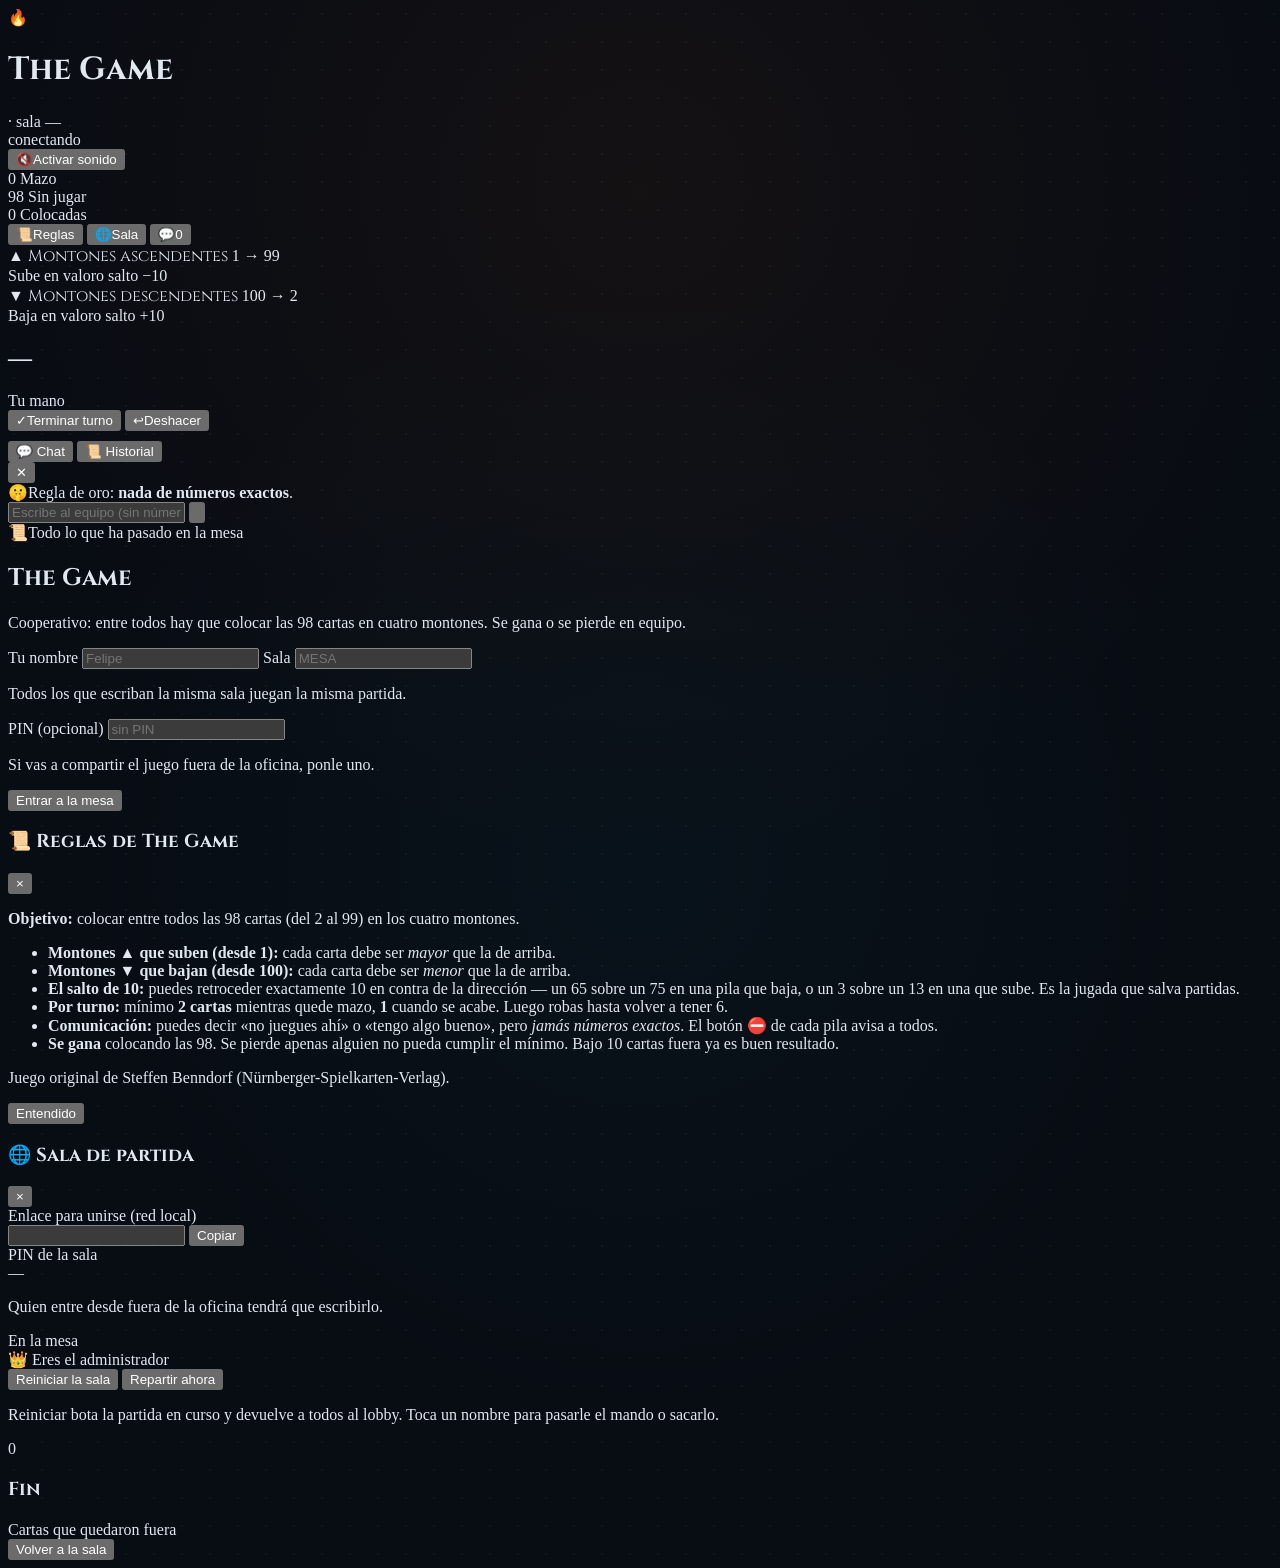
==== public/index.html @ af392861 "update - se agrega v2" ====
<!doctype html>
<html class="h-full" lang="es">
<head>
<meta charset="utf-8">
<meta name="viewport" content="width=device-width, initial-scale=1, viewport-fit=cover">
<meta name="color-scheme" content="dark">
<title>The Game</title>
<link rel="icon" href="data:image/svg+xml,<svg xmlns='http://www.w3.org/2000/svg' viewBox='0 0 100 100'><text y='.9em' font-size='90'>%F0%9F%94%A5</text></svg>">
<link rel="preconnect" href="https://fonts.gstatic.com" crossorigin>
<link rel="stylesheet" href="https://fonts.googleapis.com/css2?family=Cinzel:wght@700;900&family=Inter:wght@400;500;600;700;800;900&family=JetBrains+Mono:wght@500;700;800&display=swap">
<script src="/vendor/tailwind.js"></script>
<script>
  tailwind.config = {
    theme: {
      extend: {
        colors: {
          board: {
            DEFAULT: '#0a0d14', surface: '#121822', surface2: '#1a2332',
            card: '#16202c', pile: '#151d28', border: '#233247'
          },
          ascent: { DEFAULT: '#f97316', light: '#fdba74', dark: '#9a3412' },
          descent: { DEFAULT: '#06b6d4', light: '#67e8f9', dark: '#0e7490' }
        },
        fontFamily: {
          sans: ['Inter', 'system-ui', '-apple-system', 'Segoe UI', 'sans-serif'],
          mono: ['JetBrains Mono', 'ui-monospace', 'monospace'],
          cinzel: ['Cinzel', 'Georgia', 'serif']
        },
        boxShadow: {
          'card-mystic': '0 18px 30px -8px rgba(0,0,0,.75), inset 0 1px 1px 0 rgba(255,255,255,.12)',
          'pile-subtle': '0 20px 40px -15px rgba(0,0,0,.8), inset 0 1px 0 rgba(255,255,255,.08)'
        }
      }
    }
  }
</script>
<style>
  :root{ --safe-t: env(safe-area-inset-top, 0px); --safe-b: env(safe-area-inset-bottom, 0px); }

  /* Tailwind define .flex/.grid como display, y eso le gana al [hidden] del
     navegador: sin esto, ocultar con el.hidden=true no surte efecto. */
  [hidden]{display:none !important}

  body{
    background-color:#070a0f;
    color:#e2e8f0;
    user-select:none;
    padding-top:var(--safe-t);
    padding-bottom:var(--safe-b);
    -webkit-font-smoothing:antialiased;
  }
  /* el fieltro de la mesa */
  .board-grid-pattern{
    background-color:#080c13;
    background-image:
      radial-gradient(circle at 50% 12%, rgba(249,115,22,.05) 0%, transparent 45%),
      radial-gradient(circle at 50% 55%, rgba(6,182,212,.04) 0%, transparent 55%),
      radial-gradient(rgba(255,255,255,.035) 1px, transparent 1px);
    background-size:100% 100%, 100% 100%, 28px 28px;
  }
  .font-cinzel{font-family:'Cinzel',Georgia,serif}

  .custom-scrollbar::-webkit-scrollbar{width:6px;height:6px}
  .custom-scrollbar::-webkit-scrollbar-track{background:rgba(15,23,42,.6)}
  .custom-scrollbar::-webkit-scrollbar-thumb{background:#334155;border-radius:4px}
  .custom-scrollbar::-webkit-scrollbar-thumb:hover{background:#475569}
  .custom-scrollbar{scrollbar-width:thin;scrollbar-color:#334155 rgba(15,23,42,.6)}

  /* ---------------- cartas de la mano ---------------- */
  .card-hand{
    transition:transform .25s cubic-bezier(.34,1.56,.64,1), border-color .2s ease, box-shadow .2s ease, opacity .2s ease;
    position:relative;
    transform-origin:50% 100%;
  }
  .card-hand:hover{transform:translateY(-10px) scale(1.03);z-index:20}
  .card-hand.sel{
    transform:translateY(-16px) scale(1.05);
    z-index:25;
    box-shadow:0 0 28px 4px rgba(56,189,248,.6), 0 20px 30px -8px rgba(0,0,0,.9);
    border-color:#38bdf8;
  }
  .card-hand.dead{opacity:.32;filter:saturate(.35)}
  .card-hand.dead:hover{transform:none}
  .card-hand[disabled]{cursor:not-allowed}
  .card-rune-bg{background:radial-gradient(circle at 50% 45%, rgba(255,255,255,.04) 0%, transparent 70%)}
  /* brillo diagonal que sigue al puntero */
  .card-hand .brillo{
    position:absolute;inset:0;border-radius:inherit;pointer-events:none;
    background:linear-gradient(105deg, transparent 35%, rgba(255,255,255,.10) 48%, transparent 62%);
    background-size:220% 100%;
    background-position:calc(var(--mx,50%) * -1 + 130%) 0;
    opacity:0;transition:opacity .2s ease;
  }
  .card-hand:hover .brillo{opacity:1}

  @keyframes fx-deal{
    from{opacity:0;transform:translateY(38px) rotate(var(--giro,-6deg)) scale(.86)}
    to{opacity:1;transform:none}
  }
  .card-hand.entrando{animation:fx-deal .42s cubic-bezier(.22,1,.36,1) backwards;animation-delay:var(--retardo,0ms)}

  /* ---------------- pilas ---------------- */
  .pile-target{transition:transform .2s cubic-bezier(.4,0,.2,1), border-color .2s ease, box-shadow .2s ease}
  .pile-target.jugable{cursor:pointer}
  .pile-target.jugable:hover{transform:translateY(-4px)}
  .pile-target.up.jugable{border-color:#fb923c;box-shadow:0 0 30px -4px rgba(249,115,22,.5), 0 20px 40px -15px rgba(0,0,0,.8)}
  .pile-target.down.jugable{border-color:#22d3ee;box-shadow:0 0 30px -4px rgba(6,182,212,.5), 0 20px 40px -15px rgba(0,0,0,.8)}
  .pile-target.bloqueada{opacity:.4}
  .pile-target.salto-listo{border-color:#fbbf24 !important;box-shadow:0 0 34px -2px rgba(245,158,11,.55), 0 20px 40px -15px rgba(0,0,0,.8) !important}

  @keyframes fx-respira{0%,100%{box-shadow:0 0 22px -6px rgba(245,158,11,.5)}50%{box-shadow:0 0 40px 2px rgba(245,158,11,.75)}}
  .pile-target.salto-listo{animation:fx-respira 1.5s ease-in-out infinite}

  @keyframes fx-recibe{0%{transform:translateY(0) scale(1)}35%{transform:translateY(5px) scale(.975)}100%{transform:translateY(0) scale(1)}}
  .pile-target.recibe{animation:fx-recibe .34s cubic-bezier(.3,1.4,.5,1)}

  @keyframes fx-aviso-pila{0%,100%{box-shadow:0 20px 40px -15px rgba(0,0,0,.8)}50%{box-shadow:0 0 34px 4px rgba(239,68,68,.65)}}
  .pile-target.avisada{animation:fx-aviso-pila .7s ease-in-out 3;border-color:#ef4444}

  /* el número grande, con rodillo al cambiar */
  .pile-num{position:relative;display:block;overflow:hidden;line-height:1}
  .pile-num > span{display:block}
  @keyframes fx-rueda-up{from{transform:translateY(-105%);opacity:0}to{transform:translateY(0);opacity:1}}
  @keyframes fx-rueda-down{from{transform:translateY(105%);opacity:0}to{transform:translateY(0);opacity:1}}
  @keyframes fx-sale-up{from{transform:translateY(0);opacity:1}to{transform:translateY(105%);opacity:0}}
  @keyframes fx-sale-down{from{transform:translateY(0);opacity:1}to{transform:translateY(-105%);opacity:0}}
  .pile-num .entra-up{animation:fx-rueda-up .34s cubic-bezier(.2,.9,.3,1) both}
  .pile-num .entra-down{animation:fx-rueda-down .34s cubic-bezier(.2,.9,.3,1) both}
  .pile-num .sale-up{position:absolute;inset:0;animation:fx-sale-up .34s ease-in both}
  .pile-num .sale-down{position:absolute;inset:0;animation:fx-sale-down .34s ease-in both}

  @keyframes fx-veto{0%{transform:scale(1)}50%{transform:scale(1.18)}100%{transform:scale(1)}}
  .veto-btn.pulsa{animation:fx-veto .45s ease-out}

  /* ---------------- fichas de jugador ---------------- */
  .who{transition:all .25s ease}
  .who.turno{box-shadow:0 0 18px rgba(245,158,11,.35)}
  .who.offline{opacity:.4}

  /* ---------------- capa de efectos ---------------- */
  #fx-canvas{position:fixed;inset:0;width:100%;height:100%;pointer-events:none;z-index:60}
  #fx{position:fixed;inset:0;pointer-events:none;z-index:61;overflow:hidden}
  #fx > *{position:absolute;will-change:transform,opacity}

  .fx-carta{
    border-radius:14px;
    border:2px solid #38bdf8;
    background:linear-gradient(to bottom,#1e2a3a,#15202d 55%,#0f1722);
    box-shadow:0 18px 34px -8px rgba(0,0,0,.85), 0 0 24px rgba(56,189,248,.35);
    font-family:'JetBrains Mono',monospace;font-weight:800;color:#fff;
    overflow:hidden;
  }
  .fx-carta .centro,
  .fx-arrastre .centro{
    position:absolute;inset:0;
    display:grid;place-items:center;
    font-size:1em;
    text-shadow:0 4px 8px rgba(0,0,0,.8);
  }
  .fx-carta .esq,
  .fx-arrastre .esq{position:absolute;font-size:.3em;color:#94a3b8;font-weight:700}
  .fx-carta .alto-der,
  .fx-arrastre .alto-der{top:6px;right:8px}
  .fx-carta .bajo-izq,
  .fx-arrastre .bajo-izq{bottom:6px;left:8px}
  .fx-carta.salto .esq{color:#fcd34d}
  .fx-arrastre.sobre-salto .esq{color:#fcd34d}
  .fx-arrastre.sobre-valida .esq{color:#86efac}

  /* la carta que se arrastra con el dedo o el mouse */
  .fx-arrastre{
    border-radius:16px;
    border:2px solid #38bdf8;
    background:linear-gradient(to bottom,#1e2a3a,#15202d 55%,#0f1722);
    box-shadow:0 26px 46px -10px rgba(0,0,0,.9), 0 0 30px rgba(56,189,248,.45);
    font-family:'JetBrains Mono',monospace;font-weight:800;color:#fff;
    overflow:hidden;
    transition:box-shadow .15s ease;
  }
  .fx-arrastre.sobre-valida{border-color:#4ade80;box-shadow:0 26px 46px -10px rgba(0,0,0,.9), 0 0 36px rgba(74,222,128,.55)}
  .fx-arrastre.sobre-salto{border-color:#fbbf24;box-shadow:0 26px 46px -10px rgba(0,0,0,.9), 0 0 40px rgba(245,158,11,.6)}
  .fx-arrastre.sobre-invalida{border-color:#f87171;box-shadow:0 26px 46px -10px rgba(0,0,0,.9), 0 0 30px rgba(248,113,113,.4)}
  .card-hand.arrastrando{opacity:.22;transform:none !important}
  .pile-target.encima{transform:translateY(-6px) scale(1.03)}
  body.arrastrando{cursor:grabbing}
  body.arrastrando *{cursor:grabbing !important}
  .fx-carta.salto{border-color:#fbbf24;box-shadow:0 18px 30px -8px rgba(0,0,0,.8), 0 0 34px rgba(245,158,11,.6)}

  @keyframes fx-anillo{from{transform:translate(-50%,-50%) scale(.25);opacity:.9}to{transform:translate(-50%,-50%) scale(2.6);opacity:0}}
  .fx-anillo{
    width:180px;height:180px;border-radius:50%;
    border:3px solid #fbbf24;
    animation:fx-anillo .75s cubic-bezier(.2,.7,.3,1) forwards;
  }

  @keyframes fx-sube-y-va{from{transform:translate(-50%,0) scale(.85);opacity:0}25%{opacity:1}to{transform:translate(-50%,-52px) scale(1);opacity:0}}
  .fx-marca{
    transform:translate(-50%,0);
    font-family:'JetBrains Mono',monospace;font-weight:800;font-size:26px;
    color:#fbbf24;text-shadow:0 2px 12px rgba(0,0,0,.9);
    animation:fx-sube-y-va 1.1s ease-out forwards;
    white-space:nowrap;
  }

  @keyframes fx-banner{0%{opacity:0;transform:translate(-50%,14px) scale(.96)}14%{opacity:1;transform:translate(-50%,0) scale(1)}78%{opacity:1}100%{opacity:0;transform:translate(-50%,-10px) scale(.98)}}
  .fx-banner{
    left:50%;top:22%;
    transform:translate(-50%,0);
    padding:14px 30px;border-radius:16px;
    font-family:'Cinzel',serif;font-weight:900;font-size:clamp(20px,5vw,32px);
    letter-spacing:.04em;
    background:linear-gradient(135deg, rgba(245,158,11,.22), rgba(249,115,22,.18));
    border:2px solid rgba(251,191,36,.7);
    color:#fde68a;
    box-shadow:0 20px 60px -20px rgba(0,0,0,.95), 0 0 40px rgba(245,158,11,.25);
    backdrop-filter:blur(10px);
    animation:fx-banner 1.9s ease-out forwards;
    text-align:center;
  }

  @keyframes fx-toast{0%{opacity:0;transform:translateY(-12px)}12%{opacity:1;transform:none}82%{opacity:1}100%{opacity:0;transform:translateY(-8px)}}
  #fx-toasts{
    left:50%;transform:translateX(-50%);
    top:calc(76px + var(--safe-t));
    display:flex;flex-direction:column;align-items:center;gap:8px;
    max-width:min(92vw,430px);
  }
  .fx-toast{
    position:relative;
    padding:10px 16px;border-radius:12px;
    background:rgba(15,23,42,.97);
    border:1px solid #334155;
    color:#e2e8f0;font-size:13px;font-weight:600;
    box-shadow:0 18px 40px -12px rgba(0,0,0,.9);
    animation:fx-toast 3s ease-out forwards;
    max-width:100%;text-align:center;
  }
  .fx-toast.jump{border-color:rgba(251,191,36,.6);color:#fde68a}
  .fx-toast.aviso{border-color:rgba(239,68,68,.6);color:#fecaca}

  /* popup de aviso (no bloquea la pila, solo avisa) */
  @keyframes fx-popin{0%{opacity:0;transform:translate(-50%,-50%) scale(.82)}60%{transform:translate(-50%,-50%) scale(1.02)}100%{opacity:1;transform:translate(-50%,-50%) scale(1)}}
  @keyframes fx-popout{to{opacity:0;transform:translate(-50%,-50%) scale(.96)}}
  .fx-aviso{
    left:50%;top:44%;
    padding:22px 26px;border-radius:20px;
    background:linear-gradient(140deg, rgba(69,10,10,.97), rgba(23,10,14,.97));
    border:2px solid rgba(239,68,68,.65);
    box-shadow:0 30px 80px -20px rgba(0,0,0,.95), 0 0 50px rgba(239,68,68,.22);
    text-align:center;max-width:min(90vw,420px);
    animation:fx-popin .3s cubic-bezier(.2,1.3,.4,1) forwards;
  }
  .fx-aviso.saliendo{animation:fx-popout .25s ease-in forwards}

  /* el botón de sonido late al sonar */
  @keyframes fx-snd-beat{0%{transform:scale(1)}40%{transform:scale(1.16)}100%{transform:scale(1)}}
  .fx-snd-beat{animation:fx-snd-beat .28s ease-out}
  #btn-sound.fx-snd-on{color:#fcd34d;border-color:rgba(251,191,36,.6);background:rgba(120,53,15,.45)}
  /* mientras esta apagado llama la atencion: es lo que hay que apretar */
  @keyframes fx-snd-latir{0%,100%{box-shadow:0 0 0 0 rgba(251,191,36,.45)}50%{box-shadow:0 0 0 5px rgba(251,191,36,0)}}
  #btn-sound.fx-snd-off{
    color:#fde68a;border-color:rgba(251,191,36,.55);background:rgba(120,53,15,.28);
    animation:fx-snd-latir 2.4s ease-out infinite;
  }
  #btn-sound.fx-snd-off:hover{background:rgba(146,64,14,.5)}

  /* overlays */
  @keyframes fx-panel{from{opacity:0;transform:translateY(12px) scale(.97)}to{opacity:1;transform:none}}
  .modal-panel{animation:fx-panel .28s cubic-bezier(.2,.9,.3,1)}
  @keyframes fx-fondo{from{opacity:0}to{opacity:1}}
  .modal-fondo{animation:fx-fondo .22s ease-out}

  @media (prefers-reduced-motion: reduce){
    *,*::before,*::after{animation-duration:.01ms !important;animation-iteration-count:1 !important;transition-duration:.01ms !important}
    .card-hand:hover,.pile-target.jugable:hover{transform:none}
  }
</style>
</head>
<body class="h-full board-grid-pattern flex flex-col font-sans overflow-x-hidden antialiased">

<canvas id="fx-canvas" aria-hidden="true"></canvas>
<div id="fx" aria-hidden="true"></div>

<!-- ======================= barra superior ======================= -->
<header class="w-full border-b border-slate-800/80 bg-[#0b1019]/90 backdrop-blur-md px-3 sm:px-6 py-3 flex flex-wrap items-center justify-between gap-3 sticky top-0 z-40" style="top:var(--safe-t)">
  <div class="flex items-center gap-3 flex-wrap">
    <div class="flex items-center gap-2">
      <span class="text-xl leading-none">🔥</span>
      <h1 class="text-xl sm:text-2xl font-black tracking-tight flex items-center">
        <span class="tracking-wider bg-gradient-to-r from-amber-400 via-orange-300 to-rose-400 bg-clip-text text-transparent font-cinzel">The Game</span>
      </h1>
    </div>
    <span class="text-slate-600 text-lg font-light hidden sm:inline">·</span>
    <span class="text-slate-300 font-medium text-xs sm:text-sm flex items-center gap-1.5">
      sala <span id="room-tag" class="text-amber-300 font-bold tracking-widest uppercase px-2 py-0.5 rounded bg-slate-900/90 border border-amber-500/30 text-xs font-mono shadow-inner">—</span>
    </span>
    <div id="conn" class="flex items-center gap-1.5 bg-slate-900/60 border border-slate-700 px-2.5 py-0.5 rounded-full text-[11px] font-semibold text-slate-400">
      <span id="conn-dot" class="w-2 h-2 rounded-full bg-slate-500"></span>
      <span id="conn-txt">conectando</span>
    </div>
  </div>

  <div class="flex items-center gap-2 flex-wrap">
    <button id="btn-sound" type="button" aria-pressed="false"
      class="px-3 py-1.5 rounded-lg border text-xs sm:text-sm font-bold transition active:scale-95 flex items-center gap-1.5 whitespace-nowrap">
      <span class="ico text-base leading-none">🔇</span><span class="txt">Activar sonido</span>
    </button>

    <div class="flex items-center bg-slate-900/90 border border-slate-700/80 px-3 py-1 rounded-lg shadow-inner" title="Cartas que quedan en el mazo">
      <span id="c-deck" class="text-lg font-black text-amber-300 mr-1.5 tabular-nums font-mono">0</span>
      <span class="text-[9px] font-extrabold tracking-widest text-slate-400 uppercase">Mazo</span>
    </div>
    <div class="flex items-center bg-slate-900/90 border border-slate-700/80 px-3 py-1 rounded-lg shadow-inner" title="Cartas sin colocar, contando las manos">
      <span id="c-left" class="text-lg font-black text-white mr-1.5 tabular-nums font-mono">98</span>
      <span class="text-[9px] font-extrabold tracking-widest text-slate-400 uppercase">Sin jugar</span>
    </div>
    <div class="flex items-center bg-slate-900/90 border border-slate-700/80 px-3 py-1 rounded-lg shadow-inner" title="Cartas ya colocadas en las pilas">
      <span id="c-done" class="text-lg font-black text-cyan-300 mr-1.5 tabular-nums font-mono">0</span>
      <span class="text-[9px] font-extrabold tracking-widest text-slate-400 uppercase">Colocadas</span>
    </div>

    <button onclick="abrirModal('modal-rules')" type="button"
      class="px-3.5 py-1.5 rounded-lg bg-board-surface hover:bg-slate-800 border border-slate-700 text-xs sm:text-sm font-semibold text-slate-200 transition active:scale-95 flex items-center gap-1.5">
      <span>📜</span><span class="hidden sm:inline">Reglas</span>
    </button>
    <button onclick="abrirModal('modal-room')" type="button"
      class="px-3.5 py-1.5 rounded-lg bg-board-surface hover:bg-slate-800 border border-slate-700 text-xs sm:text-sm font-semibold text-slate-200 transition active:scale-95 flex items-center gap-1.5">
      <span>🌐</span><span class="hidden sm:inline">Sala</span>
    </button>
    <button onclick="togglePanel()" type="button"
      class="lg:hidden relative px-3 py-1.5 rounded-lg bg-board-surface hover:bg-slate-800 border border-cyan-500/40 text-cyan-400 text-xs font-semibold active:scale-95">
      💬<span id="chat-badge" class="hidden absolute -top-1.5 -right-1.5 min-w-[18px] h-[18px] px-1 rounded-full bg-rose-500 text-white text-[10px] font-bold grid place-items-center">0</span>
    </button>
  </div>
</header>

<!-- ======================= arena ======================= -->
<main class="flex-1 w-full max-w-[1550px] mx-auto px-3 sm:px-5 py-4 flex flex-col lg:flex-row gap-5 items-start">

  <div class="flex-1 w-full flex flex-col gap-4 min-w-0">

    <!-- pilas -->
    <section aria-label="Montones centrales" class="w-full max-w-4xl mx-auto space-y-4">
      <div class="space-y-2 bg-[#0e141f]/70 p-3 sm:p-4 rounded-2xl border border-orange-500/20 shadow-lg relative overflow-hidden">
        <div class="absolute -top-10 left-1/4 w-72 h-24 bg-orange-600/10 blur-3xl pointer-events-none rounded-full"></div>
        <div class="flex items-center justify-between px-1 relative z-10 gap-2 flex-wrap">
          <div class="flex items-center gap-2">
            <span class="grid place-items-center w-6 h-6 rounded-full bg-gradient-to-tr from-amber-600 to-orange-500 text-slate-950 font-black text-xs shadow-md">▲</span>
            <span class="text-xs font-black uppercase tracking-wider bg-gradient-to-r from-orange-400 to-amber-300 bg-clip-text text-transparent font-cinzel">Montones ascendentes</span>
            <span class="text-[11px] font-mono font-bold text-orange-300 bg-orange-950/60 px-2 py-0.5 rounded border border-orange-500/30">1 → 99</span>
          </div>
          <span class="text-xs text-orange-200/70 hidden sm:flex items-center gap-1">
            <span>Sube en valor</span><span class="text-orange-400 font-mono font-bold">o salto −10</span>
          </span>
        </div>
        <div class="grid grid-cols-2 gap-3 sm:gap-5 relative z-10" id="piles-up"></div>
      </div>

      <div class="space-y-2 bg-[#0d1622]/70 p-3 sm:p-4 rounded-2xl border border-cyan-500/20 shadow-lg relative overflow-hidden">
        <div class="absolute -top-10 right-1/4 w-72 h-24 bg-cyan-600/10 blur-3xl pointer-events-none rounded-full"></div>
        <div class="flex items-center justify-between px-1 relative z-10 gap-2 flex-wrap">
          <div class="flex items-center gap-2">
            <span class="grid place-items-center w-6 h-6 rounded-full bg-gradient-to-tr from-cyan-600 to-teal-400 text-slate-950 font-black text-xs shadow-md">▼</span>
            <span class="text-xs font-black uppercase tracking-wider bg-gradient-to-r from-cyan-300 to-sky-400 bg-clip-text text-transparent font-cinzel">Montones descendentes</span>
            <span class="text-[11px] font-mono font-bold text-cyan-300 bg-cyan-950/60 px-2 py-0.5 rounded border border-cyan-500/30">100 → 2</span>
          </div>
          <span class="text-xs text-cyan-200/70 hidden sm:flex items-center gap-1">
            <span>Baja en valor</span><span class="text-cyan-400 font-mono font-bold">o salto +10</span>
          </span>
        </div>
        <div class="grid grid-cols-2 gap-3 sm:gap-5 relative z-10" id="piles-down"></div>
      </div>
    </section>

    <!-- jugadores -->
    <section aria-label="Jugadores" class="w-full max-w-4xl mx-auto">
      <div id="roster" class="flex items-center gap-2 overflow-x-auto pb-1 custom-scrollbar"></div>
    </section>

    <!-- mano y controles -->
    <section aria-label="Tu mano" class="w-full max-w-4xl mx-auto space-y-3">
      <div class="flex flex-wrap items-baseline justify-between gap-2 border-b border-slate-800 pb-2">
        <div class="flex items-baseline gap-2.5 flex-wrap">
          <h2 id="turn-name" class="text-lg sm:text-2xl font-black text-white tracking-tight">—</h2>
          <span id="turn-req" class="text-slate-400 font-medium text-xs sm:text-sm bg-slate-900/80 px-2.5 py-1 rounded-md border border-slate-800"></span>
        </div>
        <span id="hand-label" class="text-xs font-semibold text-slate-400 uppercase tracking-widest flex items-center gap-1.5">
          <span class="w-2 h-2 rounded-full bg-amber-400"></span> Tu mano
        </span>
      </div>

      <div id="hand" class="grid grid-cols-3 sm:grid-cols-6 gap-2.5 sm:gap-3.5 min-h-[10rem]"></div>

      <div class="sticky bottom-0 z-30 -mx-3 sm:-mx-5 px-3 sm:px-5 pt-2 border-t border-slate-800/80
                  bg-[#080c13]/92 backdrop-blur-md flex flex-wrap items-center justify-between gap-3"
           style="padding-bottom:calc(10px + var(--safe-b))">
        <div class="flex items-center gap-2.5 flex-wrap">
          <button id="btn-end" type="button"
            class="px-5 sm:px-6 py-2.5 rounded-xl bg-gradient-to-r from-emerald-600 to-teal-600 hover:from-emerald-500 hover:to-teal-500 disabled:opacity-30 disabled:cursor-not-allowed text-white font-black text-sm tracking-wide transition shadow-lg shadow-emerald-950/40 active:scale-95 flex items-center gap-2">
            <span>✓</span><span>Terminar turno</span>
          </button>
          <button id="btn-undo" type="button"
            class="px-4 py-2.5 rounded-xl bg-board-surface hover:bg-slate-800 border border-slate-700 disabled:opacity-30 disabled:cursor-not-allowed text-slate-300 font-semibold text-sm transition active:scale-95 flex items-center gap-1.5">
            <span>↩</span><span>Deshacer</span>
          </button>
          <button id="btn-deal" type="button" hidden
            class="px-5 py-2.5 rounded-xl bg-gradient-to-r from-amber-500 to-orange-600 hover:from-amber-400 hover:to-orange-500 text-slate-950 font-black text-sm transition shadow-lg active:scale-95 flex items-center gap-2">
            <span>🎴</span><span id="btn-deal-txt">Repartir</span>
          </button>
        </div>
        <span id="note" class="text-slate-400 text-xs sm:text-sm font-medium bg-slate-900/60 px-3 py-1.5 rounded-lg border border-slate-800 flex items-center gap-2"></span>
      </div>
    </section>
  </div>

  <!-- ======================= panel lateral: chat e historial ======================= -->
  <aside id="side-panel"
    class="hidden lg:flex w-full lg:w-80 xl:w-96 flex-col bg-[#0f1522]/95 border border-slate-800/90 rounded-2xl shadow-2xl h-[540px] lg:h-[calc(100vh-130px)] lg:sticky lg:top-24 overflow-hidden shrink-0">
    <div class="p-3 border-b border-slate-800/90 bg-[#141d2d] flex items-center justify-between gap-2">
      <div class="flex gap-1 bg-slate-900/80 p-1 rounded-xl border border-slate-800">
        <button type="button" data-tab="chat" class="tab-btn px-3 py-1.5 rounded-lg text-xs font-bold transition">💬 Chat</button>
        <button type="button" data-tab="log" class="tab-btn px-3 py-1.5 rounded-lg text-xs font-bold transition">📜 Historial</button>
      </div>
      <button onclick="togglePanel()" type="button" class="lg:hidden text-slate-400 hover:text-white text-base leading-none p-1">✕</button>
    </div>

    <!-- chat -->
    <div id="tab-chat" class="flex-1 flex flex-col min-h-0">
      <div class="bg-amber-950/40 border-b border-amber-500/20 px-3 py-1.5 flex items-center gap-2 text-[11px] text-amber-300/90">
        <span>🤫</span><span class="font-medium leading-tight">Regla de oro: <strong>nada de números exactos</strong>.</span>
      </div>
      <div class="px-3 py-2 border-b border-slate-800/60 bg-slate-900/40 flex flex-wrap items-center gap-1.5" id="frases"></div>
      <div id="chat-messages" class="flex-1 p-3 space-y-3 overflow-y-auto custom-scrollbar text-xs"></div>
      <form id="chat-form" class="p-2.5 bg-[#141d2d] border-t border-slate-800 flex items-center gap-2">
        <input id="chat-input" type="text" maxlength="240" autocomplete="off"
          placeholder="Escribe al equipo (sin números)…"
          class="flex-1 min-w-0 bg-slate-900 border border-slate-700 rounded-xl px-3 py-2 text-xs text-white placeholder-slate-500 focus:outline-none focus:border-amber-400">
        <button type="submit" title="Enviar"
          class="p-2 rounded-xl bg-amber-500 hover:bg-amber-400 text-slate-950 font-bold transition active:scale-95 shrink-0">
          <svg class="w-4 h-4" fill="none" stroke="currentColor" viewBox="0 0 24 24"><path d="M14 5l7 7m0 0l-7 7m7-7H3" stroke-linecap="round" stroke-linejoin="round" stroke-width="2.5"/></svg>
        </button>
      </form>
      <div id="chat-warn" class="hidden px-3 pb-2 text-[11px] text-amber-400/90"></div>
    </div>

    <!-- historial -->
    <div id="tab-log" class="flex-1 flex-col min-h-0 hidden">
      <div class="px-3 py-1.5 border-b border-slate-800/60 bg-slate-900/40 text-[11px] text-slate-400 flex items-center gap-2">
        <span>📜</span><span>Todo lo que ha pasado en la mesa</span>
      </div>
      <div id="log-list" class="flex-1 p-3 space-y-1.5 overflow-y-auto custom-scrollbar text-xs"></div>
    </div>
  </aside>
</main>

<!-- ======================= modales ======================= -->
<div id="modal-join" class="hidden fixed inset-0 z-50 bg-black/85 backdrop-blur-sm flex items-center justify-center p-4 modal-fondo">
  <div class="bg-board-surface border border-slate-700 max-w-md w-full rounded-2xl shadow-2xl p-6 modal-panel">
    <h2 class="text-2xl font-black text-white font-cinzel mb-1">The Game</h2>
    <p class="text-slate-400 text-sm mb-5">Cooperativo: entre todos hay que colocar las 98 cartas en cuatro montones. Se gana o se pierde en equipo.</p>
    <label class="block text-[11px] uppercase font-bold text-slate-400 mb-1.5" for="in-name">Tu nombre</label>
    <input id="in-name" type="text" maxlength="18" autocomplete="nickname" placeholder="Felipe"
      class="w-full bg-slate-900 border border-slate-700 rounded-xl px-3.5 py-2.5 text-sm text-white placeholder-slate-600 focus:outline-none focus:border-amber-400 mb-4">
    <label class="block text-[11px] uppercase font-bold text-slate-400 mb-1.5" for="in-room">Sala</label>
    <input id="in-room" type="text" maxlength="12" placeholder="MESA"
      class="w-full bg-slate-900 border border-slate-700 rounded-xl px-3.5 py-2.5 text-sm text-amber-300 font-mono uppercase tracking-widest focus:outline-none focus:border-amber-400 mb-1">
    <p id="room-hint" class="text-[11px] text-slate-500 mb-3">Todos los que escriban la misma sala juegan la misma partida.</p>

    <label class="block text-[11px] uppercase font-bold text-slate-400 mb-1.5" for="in-pin">
      PIN <span id="pin-hint" class="normal-case font-medium text-slate-500 tracking-normal">(opcional)</span>
    </label>
    <input id="in-pin" type="text" maxlength="8" autocomplete="off" placeholder="sin PIN"
      class="w-full bg-slate-900 border border-slate-700 rounded-xl px-3.5 py-2.5 text-sm text-cyan-300 font-mono uppercase tracking-[.3em] focus:outline-none focus:border-amber-400 mb-1">
    <p id="pin-nota" class="text-[11px] text-slate-500 mb-4">Si vas a compartir el juego fuera de la oficina, ponle uno.</p>

    <p id="join-err" class="text-rose-400 text-xs font-semibold mb-3 min-h-[16px]"></p>
    <button id="btn-join" type="button"
      class="w-full px-5 py-3 rounded-xl bg-gradient-to-r from-amber-500 to-orange-600 hover:from-amber-400 hover:to-orange-500 text-slate-950 font-black text-sm transition active:scale-95">Entrar a la mesa</button>
  </div>
</div>

<div id="modal-rules" class="hidden fixed inset-0 z-50 bg-black/80 backdrop-blur-sm flex items-center justify-center p-4 modal-fondo">
  <div class="bg-board-surface border border-slate-700 max-w-lg w-full rounded-2xl shadow-2xl p-6 modal-panel">
    <div class="flex items-center justify-between border-b border-slate-700/60 pb-3 mb-4">
      <h3 class="text-lg font-bold text-white flex items-center gap-2 font-cinzel"><span>📜</span> Reglas de The Game</h3>
      <button onclick="cerrarModal('modal-rules')" type="button" class="text-slate-400 hover:text-white text-xl leading-none p-1">×</button>
    </div>
    <div class="space-y-3 text-slate-300 text-sm leading-relaxed max-h-[65vh] overflow-y-auto custom-scrollbar pr-1">
      <p><strong>Objetivo:</strong> colocar entre todos las 98 cartas (del 2 al 99) en los cuatro montones.</p>
      <ul class="list-disc pl-5 space-y-2">
        <li><strong>Montones ▲ que suben (desde 1):</strong> cada carta debe ser <em>mayor</em> que la de arriba.</li>
        <li><strong>Montones ▼ que bajan (desde 100):</strong> cada carta debe ser <em>menor</em> que la de arriba.</li>
        <li><strong class="text-amber-300">El salto de 10:</strong> puedes retroceder exactamente 10 en contra de la dirección — un 65 sobre un 75 en una pila que baja, o un 3 sobre un 13 en una que sube. Es la jugada que salva partidas.</li>
        <li><strong>Por turno:</strong> mínimo <strong>2 cartas</strong> mientras quede mazo, <strong>1</strong> cuando se acabe. Luego robas hasta volver a tener 6.</li>
        <li><strong class="text-rose-300">Comunicación:</strong> puedes decir «no juegues ahí» o «tengo algo bueno», pero <em>jamás números exactos</em>. El botón ⛔ de cada pila avisa a todos.</li>
        <li><strong>Se gana</strong> colocando las 98. Se pierde apenas alguien no pueda cumplir el mínimo. Bajo 10 cartas fuera ya es buen resultado.</li>
      </ul>
      <p class="text-xs text-slate-500 pt-2">Juego original de Steffen Benndorf (Nürnberger-Spielkarten-Verlag).</p>
    </div>
    <div class="mt-5 pt-3 border-t border-slate-700/60 flex justify-end">
      <button onclick="cerrarModal('modal-rules')" type="button" class="px-5 py-2 bg-slate-800 hover:bg-slate-700 text-white rounded-xl text-sm font-semibold transition active:scale-95">Entendido</button>
    </div>
  </div>
</div>

<div id="modal-room" class="hidden fixed inset-0 z-50 bg-black/80 backdrop-blur-sm flex items-center justify-center p-4 modal-fondo">
  <div class="bg-board-surface border border-slate-700 max-w-md w-full rounded-2xl shadow-2xl p-6 modal-panel">
    <div class="flex items-center justify-between border-b border-slate-700/60 pb-3 mb-4">
      <h3 class="text-lg font-bold text-white flex items-center gap-2 font-cinzel"><span>🌐</span> Sala de partida</h3>
      <button onclick="cerrarModal('modal-room')" type="button" class="text-slate-400 hover:text-white text-xl leading-none p-1">×</button>
    </div>
    <label class="block text-[11px] uppercase font-bold text-slate-400 mb-1">Enlace para unirse (red local)</label>
    <div class="flex gap-2 mb-4">
      <input id="room-url" type="text" readonly
        class="w-full min-w-0 bg-slate-900 border border-slate-700 rounded-xl px-3 py-2 text-xs font-mono text-cyan-300 select-all focus:outline-none">
      <button id="btn-copy" type="button" class="px-3.5 py-2 bg-cyan-600 hover:bg-cyan-500 text-white font-semibold text-xs rounded-xl whitespace-nowrap transition active:scale-95">Copiar</button>
    </div>
    <div id="pin-box" class="mb-4">
      <span class="block text-[11px] uppercase font-bold text-slate-400 mb-1">PIN de la sala</span>
      <div class="flex gap-2 items-center">
        <span id="pin-actual" class="flex-1 min-w-0 bg-slate-900 border border-slate-700 rounded-xl px-3 py-2 text-sm font-mono tracking-[.3em] text-cyan-300">—</span>
        <button id="btn-pin" type="button" hidden
          class="px-3.5 py-2 bg-slate-800 hover:bg-slate-700 border border-slate-700 text-slate-200 font-semibold text-xs rounded-xl whitespace-nowrap transition active:scale-95">Cambiar</button>
      </div>
      <p class="text-[11px] text-slate-500 mt-1">Quien entre desde fuera de la oficina tendrá que escribirlo.</p>
    </div>

    <div class="mb-4">
      <span class="block text-[11px] uppercase font-bold text-slate-400 mb-1.5">En la mesa <span id="seats-count" class="font-mono"></span></span>
      <div id="seats" class="space-y-1.5 max-h-56 overflow-y-auto custom-scrollbar"></div>
    </div>
    <div id="admin-box" class="hidden border-t border-slate-700/60 pt-4">
      <span class="block text-[11px] uppercase font-bold text-amber-400 mb-2">👑 Eres el administrador</span>
      <div class="flex gap-2 flex-wrap">
        <button id="btn-reset" type="button" class="px-4 py-2 rounded-xl bg-rose-900/60 hover:bg-rose-800 border border-rose-600/50 text-rose-200 text-xs font-bold transition active:scale-95">Reiniciar la sala</button>
        <button id="btn-deal2" type="button" class="px-4 py-2 rounded-xl bg-amber-600 hover:bg-amber-500 text-slate-950 text-xs font-black transition active:scale-95">Repartir ahora</button>
      </div>
      <p class="text-[11px] text-slate-500 mt-2">Reiniciar bota la partida en curso y devuelve a todos al lobby. Toca un nombre para pasarle el mando o sacarlo.</p>
    </div>
  </div>
</div>

<div id="modal-over" class="hidden fixed inset-0 z-50 bg-black/85 backdrop-blur-sm flex items-center justify-center p-4 modal-fondo">
  <div class="bg-board-surface border border-slate-700 max-w-md w-full rounded-2xl shadow-2xl p-6 modal-panel">
    <div id="over-score" class="font-mono font-black text-6xl leading-none mb-2 tabular-nums">0</div>
    <h3 id="over-title" class="text-2xl font-black text-white font-cinzel mb-1">Fin</h3>
    <p id="over-msg" class="text-slate-400 text-sm mb-4"></p>
    <span class="block text-[11px] uppercase font-bold text-slate-400 mb-1.5">Cartas que quedaron fuera</span>
    <div id="over-left" class="flex flex-wrap gap-1 mb-5 max-h-32 overflow-y-auto custom-scrollbar"></div>
    <button id="btn-again" type="button"
      class="w-full px-5 py-3 rounded-xl bg-slate-800 hover:bg-slate-700 text-white font-bold text-sm transition active:scale-95">Volver a la sala</button>
  </div>
</div>

<script src="/fx.js"></script>
<script src="/fx-sound.js"></script>
<script src="/app.js"></script>
</body>
</html>
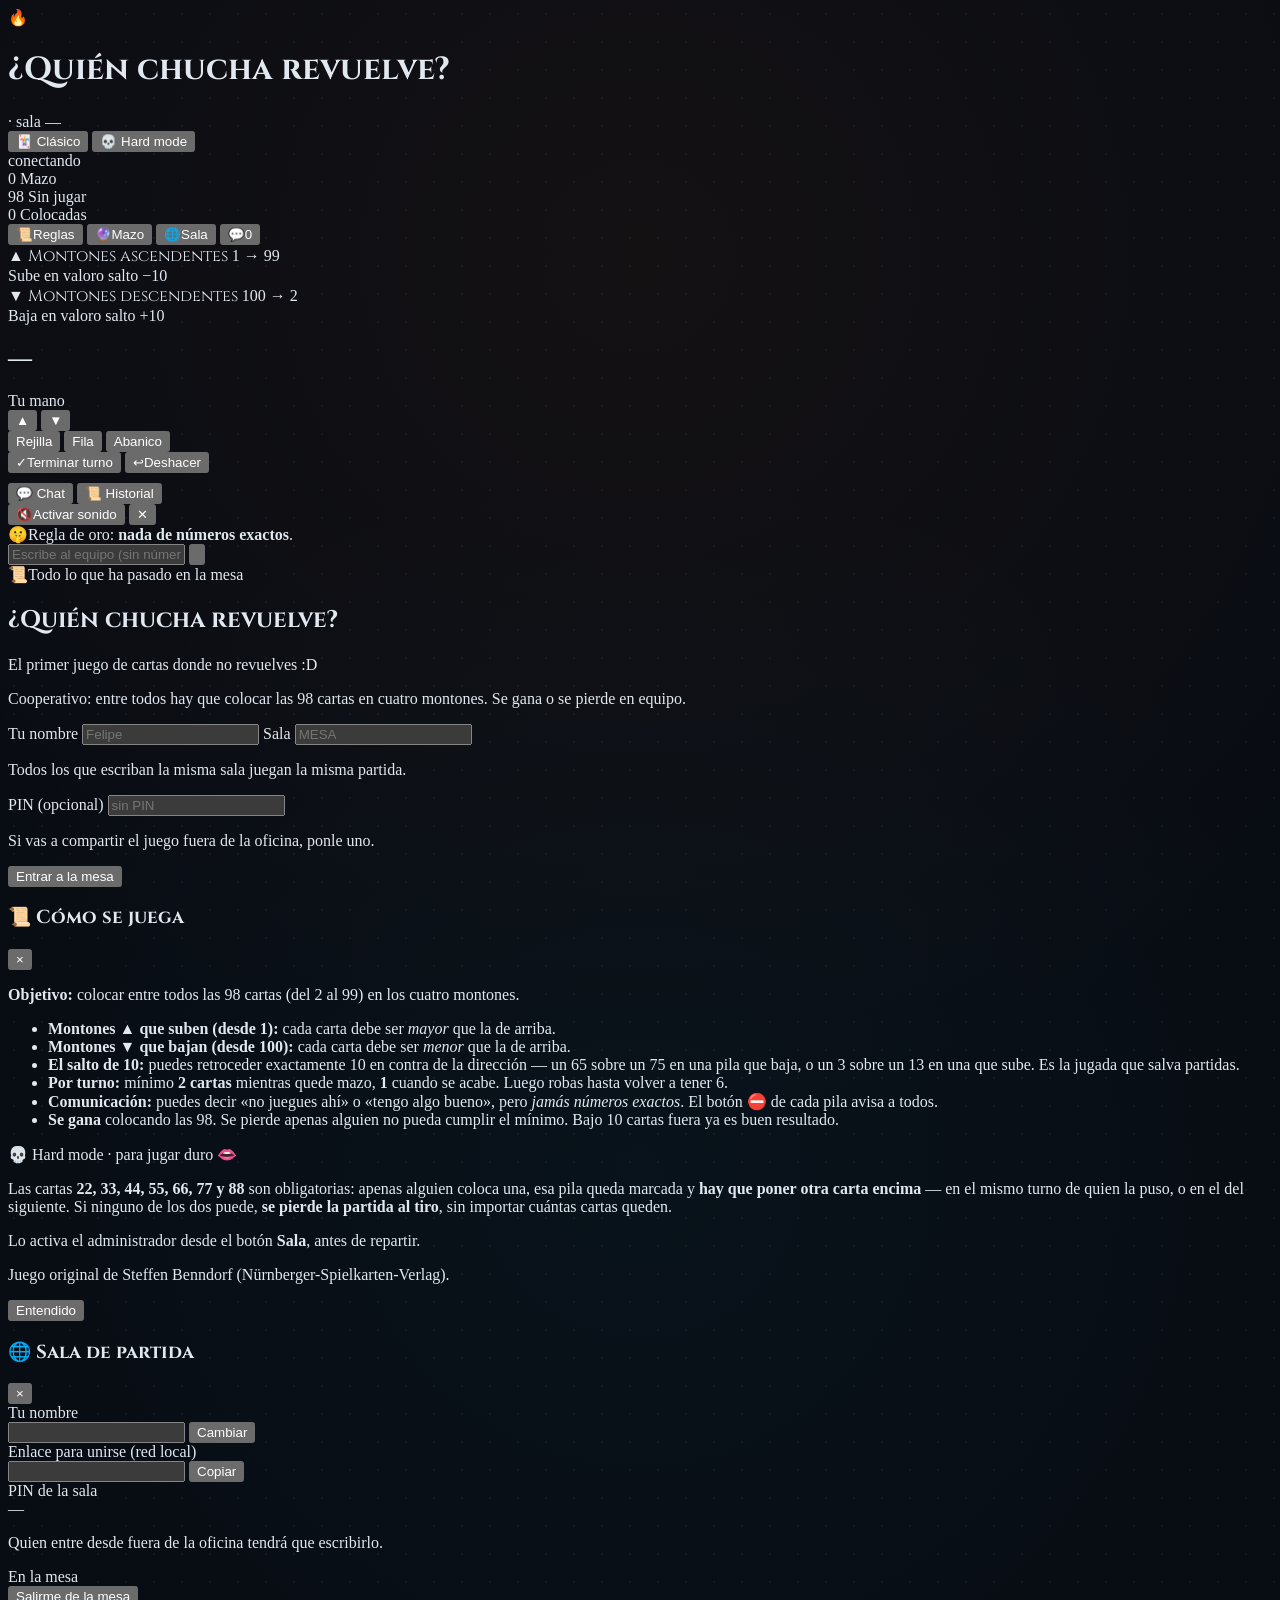
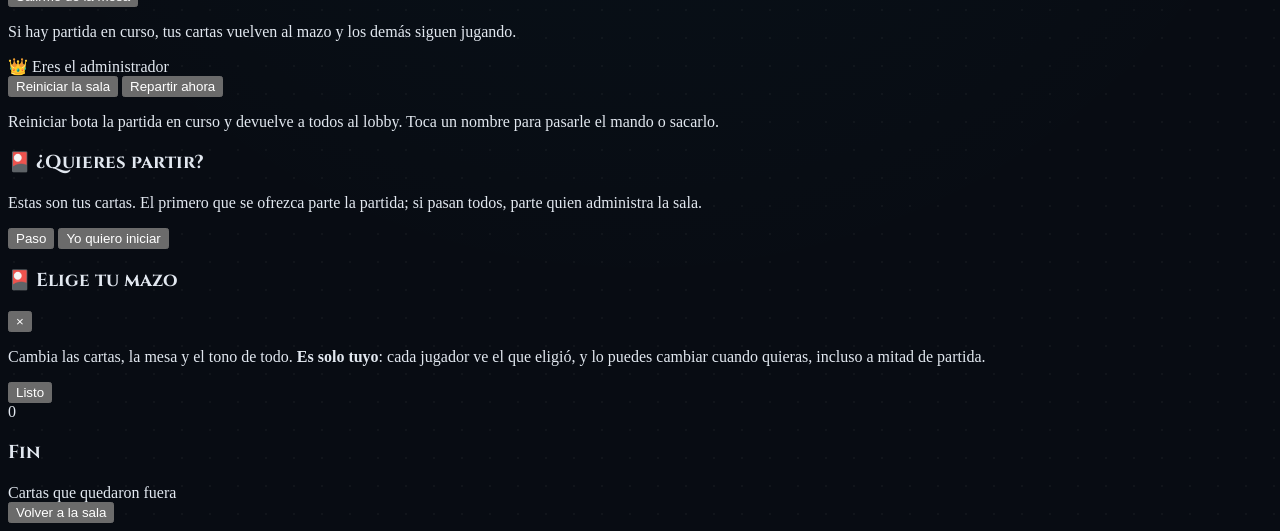
==== commit dea7a13b: "Nueva versión con estilos de mazos, definición de turnos, quién chucha empieza? y botón "soy una máq" ====
--- a/public/index.html
+++ b/public/index.html
@@ -4,10 +4,10 @@
 <meta charset="utf-8">
 <meta name="viewport" content="width=device-width, initial-scale=1, viewport-fit=cover">
 <meta name="color-scheme" content="dark">
-<title>The Game</title>
+<title>¿Quién chucha revuelve?</title>
 <link rel="icon" href="data:image/svg+xml,<svg xmlns='http://www.w3.org/2000/svg' viewBox='0 0 100 100'><text y='.9em' font-size='90'>%F0%9F%94%A5</text></svg>">
 <link rel="preconnect" href="https://fonts.gstatic.com" crossorigin>
-<link rel="stylesheet" href="https://fonts.googleapis.com/css2?family=Cinzel:wght@700;900&family=Inter:wght@400;500;600;700;800;900&family=JetBrains+Mono:wght@500;700;800&display=swap">
+<link rel="stylesheet" href="https://fonts.googleapis.com/css2?family=Bangers&family=Bricolage+Grotesque:wght@700;800&family=Cinzel:wght@700;900&family=Orbitron:wght@700;900&family=Inter:wght@400;500;600;700;800;900&family=JetBrains+Mono:wght@500;700;800&display=swap">
 <script src="/vendor/tailwind.js"></script>
 <script>
   tailwind.config = {
@@ -95,7 +95,7 @@
 
   @keyframes fx-deal{
     from{opacity:0;transform:translateY(38px) rotate(var(--giro,-6deg)) scale(.86)}
-    to{opacity:1;transform:none}
+    to{opacity:1;transform:rotate(var(--giro-ab,0deg)) translateY(var(--sube-ab,0px))}
   }
   .card-hand.entrando{animation:fx-deal .42s cubic-bezier(.22,1,.36,1) backwards;animation-delay:var(--retardo,0ms)}
 
@@ -116,6 +116,38 @@
 
   @keyframes fx-aviso-pila{0%,100%{box-shadow:0 20px 40px -15px rgba(0,0,0,.8)}50%{box-shadow:0 0 34px 4px rgba(239,68,68,.65)}}
   .pile-target.avisada{animation:fx-aviso-pila .7s ease-in-out 3;border-color:#ef4444}
+
+  /* pila obligada por una carta doble: hay que cubrirla */
+  @keyframes fx-obliga{0%,100%{box-shadow:0 0 22px -6px rgba(245,158,11,.55)}50%{box-shadow:0 0 44px 4px rgba(245,158,11,.9)}}
+  @keyframes fx-obliga-ya{0%,100%{box-shadow:0 0 24px -4px rgba(239,68,68,.6)}50%{box-shadow:0 0 48px 6px rgba(239,68,68,.95)}}
+  .pile-target.obligada{border-color:#fbbf24;animation:fx-obliga 1.1s ease-in-out infinite}
+  .pile-target.obligada.ya{border-color:#f87171;animation:fx-obliga-ya .7s ease-in-out infinite}
+  .cinta-obliga{
+    position:absolute;top:0;left:0;right:0;z-index:20;
+    padding:3px 6px;
+    font-size:9.5px;font-weight:800;letter-spacing:.06em;text-transform:uppercase;
+    text-align:center;line-height:1.25;
+    background:linear-gradient(90deg,rgba(245,158,11,.95),rgba(249,115,22,.95));
+    color:#1c1300;
+    border-radius:12px 12px 0 0;
+  }
+  .pile-target.obligada.ya .cinta-obliga{
+    background:linear-gradient(90deg,rgba(239,68,68,.97),rgba(190,18,60,.97));color:#fff;
+  }
+  .pile-target.obligada{padding-top:26px}
+
+  /* avisos de "no jueguen acá" pegados a la pila */
+  .avisos{display:flex;flex-wrap:wrap;gap:3px;justify-content:center;min-height:0}
+  .aviso-chip{
+    display:inline-flex;align-items:center;gap:3px;
+    font-size:9.5px;font-weight:700;line-height:1;
+    padding:2px 6px;border-radius:999px;
+    background:rgba(69,10,10,.9);border:1px solid rgba(248,113,113,.6);color:#fecaca;
+    max-width:100%;
+  }
+  .aviso-chip.mio{background:rgba(120,53,15,.9);border-color:rgba(251,191,36,.7);color:#fde68a}
+  .aviso-chip b{font-weight:800;overflow:hidden;text-overflow:ellipsis;white-space:nowrap;max-width:74px}
+  .veto-btn.activo{background:#b91c1c;border-color:#fca5a5;color:#fff}
 
   /* el número grande, con rodillo al cambiar */
   .pile-num{position:relative;display:block;overflow:hidden;line-height:1}
@@ -275,6 +307,7 @@
     .card-hand:hover,.pile-target.jugable:hover{transform:none}
   }
 </style>
+<link rel="stylesheet" href="/mazos.css">
 </head>
 <body class="h-full board-grid-pattern flex flex-col font-sans overflow-x-hidden antialiased">
 
@@ -282,18 +315,22 @@
 <div id="fx" aria-hidden="true"></div>
 
 <!-- ======================= barra superior ======================= -->
-<header class="w-full border-b border-slate-800/80 bg-[#0b1019]/90 backdrop-blur-md px-3 sm:px-6 py-3 flex flex-wrap items-center justify-between gap-3 sticky top-0 z-40" style="top:var(--safe-t)">
+<header class="w-full border-b ui-barra backdrop-blur-md px-3 sm:px-6 py-3 flex flex-wrap items-center justify-between gap-3 sticky top-0 z-40" style="top:var(--safe-t)">
   <div class="flex items-center gap-3 flex-wrap">
     <div class="flex items-center gap-2">
       <span class="text-xl leading-none">🔥</span>
-      <h1 class="text-xl sm:text-2xl font-black tracking-tight flex items-center">
-        <span class="tracking-wider bg-gradient-to-r from-amber-400 via-orange-300 to-rose-400 bg-clip-text text-transparent font-cinzel">The Game</span>
+      <h1 class="font-black tracking-tight flex items-center min-w-0">
+        <span class="titulo-juego font-cinzel leading-none text-base sm:text-xl">¿Quién chucha revuelve?</span>
       </h1>
     </div>
     <span class="text-slate-600 text-lg font-light hidden sm:inline">·</span>
     <span class="text-slate-300 font-medium text-xs sm:text-sm flex items-center gap-1.5">
       sala <span id="room-tag" class="text-amber-300 font-bold tracking-widest uppercase px-2 py-0.5 rounded bg-slate-900/90 border border-amber-500/30 text-xs font-mono shadow-inner">—</span>
     </span>
+    <div id="modo-sel" class="modo-sel hidden" role="group" aria-label="Dificultad">
+      <button type="button" class="modo-pill" data-modo="clasico">🃏 <span class="larga">Clásico</span></button>
+      <button type="button" class="modo-pill" data-modo="duro">💀 <span class="larga">Hard mode</span></button>
+    </div>
     <div id="conn" class="flex items-center gap-1.5 bg-slate-900/60 border border-slate-700 px-2.5 py-0.5 rounded-full text-[11px] font-semibold text-slate-400">
       <span id="conn-dot" class="w-2 h-2 rounded-full bg-slate-500"></span>
       <span id="conn-txt">conectando</span>
@@ -301,11 +338,6 @@
   </div>
 
   <div class="flex items-center gap-2 flex-wrap">
-    <button id="btn-sound" type="button" aria-pressed="false"
-      class="px-3 py-1.5 rounded-lg border text-xs sm:text-sm font-bold transition active:scale-95 flex items-center gap-1.5 whitespace-nowrap">
-      <span class="ico text-base leading-none">🔇</span><span class="txt">Activar sonido</span>
-    </button>
-
     <div class="flex items-center bg-slate-900/90 border border-slate-700/80 px-3 py-1 rounded-lg shadow-inner" title="Cartas que quedan en el mazo">
       <span id="c-deck" class="text-lg font-black text-amber-300 mr-1.5 tabular-nums font-mono">0</span>
       <span class="text-[9px] font-extrabold tracking-widest text-slate-400 uppercase">Mazo</span>
@@ -322,6 +354,10 @@
     <button onclick="abrirModal('modal-rules')" type="button"
       class="px-3.5 py-1.5 rounded-lg bg-board-surface hover:bg-slate-800 border border-slate-700 text-xs sm:text-sm font-semibold text-slate-200 transition active:scale-95 flex items-center gap-1.5">
       <span>📜</span><span class="hidden sm:inline">Reglas</span>
+    </button>
+    <button onclick="abrirModal('modal-mazo')" type="button" id="btn-mazo" title="Cambiar el estilo del mazo y de la mesa"
+      class="px-3.5 py-1.5 rounded-lg bg-board-surface hover:bg-slate-800 border border-slate-700 text-xs sm:text-sm font-semibold text-slate-200 transition active:scale-95 flex items-center gap-1.5">
+      <span id="btn-mazo-emoji">🔮</span><span class="hidden sm:inline">Mazo</span>
     </button>
     <button onclick="abrirModal('modal-room')" type="button"
       class="px-3.5 py-1.5 rounded-lg bg-board-surface hover:bg-slate-800 border border-slate-700 text-xs sm:text-sm font-semibold text-slate-200 transition active:scale-95 flex items-center gap-1.5">
@@ -340,31 +376,31 @@
   <div class="flex-1 w-full flex flex-col gap-4 min-w-0">
 
     <!-- pilas -->
-    <section aria-label="Montones centrales" class="w-full max-w-4xl mx-auto space-y-4">
-      <div class="space-y-2 bg-[#0e141f]/70 p-3 sm:p-4 rounded-2xl border border-orange-500/20 shadow-lg relative overflow-hidden">
+    <section id="mesa-tapete" aria-label="Montones centrales" class="w-full max-w-4xl mx-auto space-y-4">
+      <div class="grupo-up space-y-2 p-3 sm:p-4 rounded-2xl border shadow-lg relative overflow-hidden">
         <div class="absolute -top-10 left-1/4 w-72 h-24 bg-orange-600/10 blur-3xl pointer-events-none rounded-full"></div>
-        <div class="flex items-center justify-between px-1 relative z-10 gap-2 flex-wrap">
+        <div class="grupo-cab flex items-center justify-between px-1 relative z-10 gap-2 flex-wrap">
           <div class="flex items-center gap-2">
-            <span class="grid place-items-center w-6 h-6 rounded-full bg-gradient-to-tr from-amber-600 to-orange-500 text-slate-950 font-black text-xs shadow-md">▲</span>
-            <span class="text-xs font-black uppercase tracking-wider bg-gradient-to-r from-orange-400 to-amber-300 bg-clip-text text-transparent font-cinzel">Montones ascendentes</span>
-            <span class="text-[11px] font-mono font-bold text-orange-300 bg-orange-950/60 px-2 py-0.5 rounded border border-orange-500/30">1 → 99</span>
+            <span class="grupo-marca grid place-items-center w-6 h-6 rounded-full text-slate-950 font-black text-xs shadow-md">▲</span>
+            <span class="grupo-tinta text-xs font-black uppercase tracking-wider font-cinzel">Montones ascendentes</span>
+            <span class="grupo-rango text-[11px] font-mono font-bold px-2 py-0.5 rounded border">1 → 99</span>
           </div>
-          <span class="text-xs text-orange-200/70 hidden sm:flex items-center gap-1">
+          <span class="grupo-tinta text-xs opacity-70 hidden sm:flex items-center gap-1">
             <span>Sube en valor</span><span class="text-orange-400 font-mono font-bold">o salto −10</span>
           </span>
         </div>
         <div class="grid grid-cols-2 gap-3 sm:gap-5 relative z-10" id="piles-up"></div>
       </div>
 
-      <div class="space-y-2 bg-[#0d1622]/70 p-3 sm:p-4 rounded-2xl border border-cyan-500/20 shadow-lg relative overflow-hidden">
+      <div class="grupo-down space-y-2 p-3 sm:p-4 rounded-2xl border shadow-lg relative overflow-hidden">
         <div class="absolute -top-10 right-1/4 w-72 h-24 bg-cyan-600/10 blur-3xl pointer-events-none rounded-full"></div>
-        <div class="flex items-center justify-between px-1 relative z-10 gap-2 flex-wrap">
+        <div class="grupo-cab flex items-center justify-between px-1 relative z-10 gap-2 flex-wrap">
           <div class="flex items-center gap-2">
-            <span class="grid place-items-center w-6 h-6 rounded-full bg-gradient-to-tr from-cyan-600 to-teal-400 text-slate-950 font-black text-xs shadow-md">▼</span>
-            <span class="text-xs font-black uppercase tracking-wider bg-gradient-to-r from-cyan-300 to-sky-400 bg-clip-text text-transparent font-cinzel">Montones descendentes</span>
-            <span class="text-[11px] font-mono font-bold text-cyan-300 bg-cyan-950/60 px-2 py-0.5 rounded border border-cyan-500/30">100 → 2</span>
+            <span class="grupo-marca grid place-items-center w-6 h-6 rounded-full text-slate-950 font-black text-xs shadow-md">▼</span>
+            <span class="grupo-tinta text-xs font-black uppercase tracking-wider font-cinzel">Montones descendentes</span>
+            <span class="grupo-rango text-[11px] font-mono font-bold px-2 py-0.5 rounded border">100 → 2</span>
           </div>
-          <span class="text-xs text-cyan-200/70 hidden sm:flex items-center gap-1">
+          <span class="grupo-tinta text-xs opacity-70 hidden sm:flex items-center gap-1">
             <span>Baja en valor</span><span class="text-cyan-400 font-mono font-bold">o salto +10</span>
           </span>
         </div>
@@ -384,9 +420,22 @@
           <h2 id="turn-name" class="text-lg sm:text-2xl font-black text-white tracking-tight">—</h2>
           <span id="turn-req" class="text-slate-400 font-medium text-xs sm:text-sm bg-slate-900/80 px-2.5 py-1 rounded-md border border-slate-800"></span>
         </div>
-        <span id="hand-label" class="text-xs font-semibold text-slate-400 uppercase tracking-widest flex items-center gap-1.5">
-          <span class="w-2 h-2 rounded-full bg-amber-400"></span> Tu mano
-        </span>
+        <div class="flex items-center gap-2 flex-wrap">
+          <span id="hand-label" class="text-xs font-semibold text-slate-400 uppercase tracking-widest flex items-center gap-1.5">
+            <span class="w-2 h-2 rounded-full bg-amber-400"></span> Tu mano
+          </span>
+          <div id="mano-ops" class="flex items-center gap-1.5">
+            <div class="mano-seg" role="group" aria-label="Orden de tu mano">
+              <button type="button" class="mano-btn" data-orden="asc"  title="De menor a mayor" aria-pressed="true">▲</button>
+              <button type="button" class="mano-btn" data-orden="desc" title="De mayor a menor" aria-pressed="false">▼</button>
+            </div>
+            <div class="mano-seg" role="group" aria-label="Cómo se acomodan tus cartas">
+              <button type="button" class="mano-btn" data-vista="rejilla" title="En rejilla" aria-pressed="true">Rejilla</button>
+              <button type="button" class="mano-btn" data-vista="fila"    title="En una fila, hacia los lados" aria-pressed="false">Fila</button>
+              <button type="button" class="mano-btn" data-vista="abanico" title="En abanico, estilo yugi" aria-pressed="false">Abanico</button>
+            </div>
+          </div>
+        </div>
       </div>
 
       <div id="hand" class="grid grid-cols-3 sm:grid-cols-6 gap-2.5 sm:gap-3.5 min-h-[10rem]"></div>
@@ -407,6 +456,10 @@
             class="px-5 py-2.5 rounded-xl bg-gradient-to-r from-amber-500 to-orange-600 hover:from-amber-400 hover:to-orange-500 text-slate-950 font-black text-sm transition shadow-lg active:scale-95 flex items-center gap-2">
             <span>🎴</span><span id="btn-deal-txt">Repartir</span>
           </button>
+          <button id="btn-partir" type="button" hidden
+            class="px-5 py-2.5 rounded-xl bg-gradient-to-r from-emerald-500 to-teal-600 hover:from-emerald-400 hover:to-teal-500 text-slate-950 font-black text-sm transition shadow-lg active:scale-95 flex items-center gap-2 animate-pulse">
+            <span>🚀</span><span>Yo parto</span>
+          </button>
         </div>
         <span id="note" class="text-slate-400 text-xs sm:text-sm font-medium bg-slate-900/60 px-3 py-1.5 rounded-lg border border-slate-800 flex items-center gap-2"></span>
       </div>
@@ -415,13 +468,19 @@
 
   <!-- ======================= panel lateral: chat e historial ======================= -->
   <aside id="side-panel"
-    class="hidden lg:flex w-full lg:w-80 xl:w-96 flex-col bg-[#0f1522]/95 border border-slate-800/90 rounded-2xl shadow-2xl h-[540px] lg:h-[calc(100vh-130px)] lg:sticky lg:top-24 overflow-hidden shrink-0">
-    <div class="p-3 border-b border-slate-800/90 bg-[#141d2d] flex items-center justify-between gap-2">
+    class="hidden lg:flex w-full lg:w-80 xl:w-96 flex-col ui-panel border rounded-2xl shadow-2xl h-[540px] lg:h-[calc(100vh-130px)] lg:sticky lg:top-24 overflow-hidden shrink-0">
+    <div class="p-3 border-b ui-panel2 flex items-center justify-between gap-2">
       <div class="flex gap-1 bg-slate-900/80 p-1 rounded-xl border border-slate-800">
         <button type="button" data-tab="chat" class="tab-btn px-3 py-1.5 rounded-lg text-xs font-bold transition">💬 Chat</button>
         <button type="button" data-tab="log" class="tab-btn px-3 py-1.5 rounded-lg text-xs font-bold transition">📜 Historial</button>
       </div>
-      <button onclick="togglePanel()" type="button" class="lg:hidden text-slate-400 hover:text-white text-base leading-none p-1">✕</button>
+      <div class="flex items-center gap-1.5 shrink-0">
+        <button id="btn-sound" type="button" aria-pressed="false"
+          class="px-2.5 py-1.5 rounded-lg border text-[11px] font-bold transition active:scale-95 flex items-center gap-1.5 whitespace-nowrap">
+          <span class="ico text-sm leading-none">🔇</span><span class="txt">Activar sonido</span>
+        </button>
+        <button onclick="togglePanel()" type="button" class="lg:hidden text-slate-400 hover:text-white text-base leading-none p-1">✕</button>
+      </div>
     </div>
 
     <!-- chat -->
@@ -431,7 +490,7 @@
       </div>
       <div class="px-3 py-2 border-b border-slate-800/60 bg-slate-900/40 flex flex-wrap items-center gap-1.5" id="frases"></div>
       <div id="chat-messages" class="flex-1 p-3 space-y-3 overflow-y-auto custom-scrollbar text-xs"></div>
-      <form id="chat-form" class="p-2.5 bg-[#141d2d] border-t border-slate-800 flex items-center gap-2">
+      <form id="chat-form" class="p-2.5 ui-panel2 border-t flex items-center gap-2">
         <input id="chat-input" type="text" maxlength="240" autocomplete="off"
           placeholder="Escribe al equipo (sin números)…"
           class="flex-1 min-w-0 bg-slate-900 border border-slate-700 rounded-xl px-3 py-2 text-xs text-white placeholder-slate-500 focus:outline-none focus:border-amber-400">
@@ -455,8 +514,9 @@
 
 <!-- ======================= modales ======================= -->
 <div id="modal-join" class="hidden fixed inset-0 z-50 bg-black/85 backdrop-blur-sm flex items-center justify-center p-4 modal-fondo">
-  <div class="bg-board-surface border border-slate-700 max-w-md w-full rounded-2xl shadow-2xl p-6 modal-panel">
-    <h2 class="text-2xl font-black text-white font-cinzel mb-1">The Game</h2>
+  <div class="ui-panel border max-w-md w-full rounded-2xl shadow-2xl p-6 modal-panel">
+    <h2 class="text-2xl font-black text-white font-cinzel mb-0.5 leading-tight">¿Quién chucha revuelve?</h2>
+    <p class="text-amber-300/90 text-[11px] font-semibold italic mb-3">El primer juego de cartas donde no revuelves :D</p>
     <p class="text-slate-400 text-sm mb-5">Cooperativo: entre todos hay que colocar las 98 cartas en cuatro montones. Se gana o se pierde en equipo.</p>
     <label class="block text-[11px] uppercase font-bold text-slate-400 mb-1.5" for="in-name">Tu nombre</label>
     <input id="in-name" type="text" maxlength="18" autocomplete="nickname" placeholder="Felipe"
@@ -480,9 +540,9 @@
 </div>
 
 <div id="modal-rules" class="hidden fixed inset-0 z-50 bg-black/80 backdrop-blur-sm flex items-center justify-center p-4 modal-fondo">
-  <div class="bg-board-surface border border-slate-700 max-w-lg w-full rounded-2xl shadow-2xl p-6 modal-panel">
+  <div class="ui-panel border max-w-lg w-full rounded-2xl shadow-2xl p-6 modal-panel">
     <div class="flex items-center justify-between border-b border-slate-700/60 pb-3 mb-4">
-      <h3 class="text-lg font-bold text-white flex items-center gap-2 font-cinzel"><span>📜</span> Reglas de The Game</h3>
+      <h3 class="text-lg font-bold text-white flex items-center gap-2 font-cinzel"><span>📜</span> Cómo se juega</h3>
       <button onclick="cerrarModal('modal-rules')" type="button" class="text-slate-400 hover:text-white text-xl leading-none p-1">×</button>
     </div>
     <div class="space-y-3 text-slate-300 text-sm leading-relaxed max-h-[65vh] overflow-y-auto custom-scrollbar pr-1">
@@ -495,6 +555,14 @@
         <li><strong class="text-rose-300">Comunicación:</strong> puedes decir «no juegues ahí» o «tengo algo bueno», pero <em>jamás números exactos</em>. El botón ⛔ de cada pila avisa a todos.</li>
         <li><strong>Se gana</strong> colocando las 98. Se pierde apenas alguien no pueda cumplir el mínimo. Bajo 10 cartas fuera ya es buen resultado.</li>
       </ul>
+      <div class="mt-2 p-3 rounded-xl bg-rose-950/40 border border-rose-500/30">
+        <p class="text-rose-200 font-bold text-sm mb-1">💀 Hard mode · para jugar duro 👄</p>
+        <p class="text-slate-300 text-sm">Las cartas <strong class="font-mono">22, 33, 44, 55, 66, 77 y 88</strong> son
+        obligatorias: apenas alguien coloca una, esa pila queda marcada y <strong>hay que poner otra carta encima</strong>
+        — en el mismo turno de quien la puso, o en el del siguiente. Si ninguno de los dos puede,
+        <strong class="text-rose-300">se pierde la partida al tiro</strong>, sin importar cuántas cartas queden.</p>
+        <p class="text-slate-400 text-xs mt-2">Lo activa el administrador desde el botón <strong>Sala</strong>, antes de repartir.</p>
+      </div>
       <p class="text-xs text-slate-500 pt-2">Juego original de Steffen Benndorf (Nürnberger-Spielkarten-Verlag).</p>
     </div>
     <div class="mt-5 pt-3 border-t border-slate-700/60 flex justify-end">
@@ -504,11 +572,19 @@
 </div>
 
 <div id="modal-room" class="hidden fixed inset-0 z-50 bg-black/80 backdrop-blur-sm flex items-center justify-center p-4 modal-fondo">
-  <div class="bg-board-surface border border-slate-700 max-w-md w-full rounded-2xl shadow-2xl p-6 modal-panel">
+  <div class="ui-panel border max-w-md w-full rounded-2xl shadow-2xl p-6 modal-panel">
     <div class="flex items-center justify-between border-b border-slate-700/60 pb-3 mb-4">
       <h3 class="text-lg font-bold text-white flex items-center gap-2 font-cinzel"><span>🌐</span> Sala de partida</h3>
       <button onclick="cerrarModal('modal-room')" type="button" class="text-slate-400 hover:text-white text-xl leading-none p-1">×</button>
     </div>
+    <label class="block text-[11px] uppercase font-bold text-slate-400 mb-1" for="in-nick">Tu nombre</label>
+    <div class="flex gap-2 mb-4">
+      <input id="in-nick" type="text" maxlength="18" autocomplete="nickname"
+        class="w-full min-w-0 bg-slate-900 border border-slate-700 rounded-xl px-3 py-2 text-sm text-white focus:outline-none focus:border-amber-400">
+      <button id="btn-nick" type="button"
+        class="px-3.5 py-2 bg-slate-800 hover:bg-slate-700 border border-slate-700 text-slate-200 font-semibold text-xs rounded-xl whitespace-nowrap transition active:scale-95">Cambiar</button>
+    </div>
+
     <label class="block text-[11px] uppercase font-bold text-slate-400 mb-1">Enlace para unirse (red local)</label>
     <div class="flex gap-2 mb-4">
       <input id="room-url" type="text" readonly
@@ -529,8 +605,16 @@
       <span class="block text-[11px] uppercase font-bold text-slate-400 mb-1.5">En la mesa <span id="seats-count" class="font-mono"></span></span>
       <div id="seats" class="space-y-1.5 max-h-56 overflow-y-auto custom-scrollbar"></div>
     </div>
+    <div class="border-t border-slate-700/60 pt-4 mb-4">
+      <button id="btn-salir" type="button"
+        class="px-4 py-2 rounded-xl bg-slate-800 hover:bg-rose-900 border border-slate-700 hover:border-rose-600 text-slate-300 hover:text-rose-200 text-xs font-bold transition active:scale-95">Salirme de la mesa</button>
+      <p class="text-[11px] text-slate-500 mt-1.5">Si hay partida en curso, tus cartas vuelven al mazo y los demás siguen jugando.</p>
+    </div>
+
     <div id="admin-box" class="hidden border-t border-slate-700/60 pt-4">
       <span class="block text-[11px] uppercase font-bold text-amber-400 mb-2">👑 Eres el administrador</span>
+
+
       <div class="flex gap-2 flex-wrap">
         <button id="btn-reset" type="button" class="px-4 py-2 rounded-xl bg-rose-900/60 hover:bg-rose-800 border border-rose-600/50 text-rose-200 text-xs font-bold transition active:scale-95">Reiniciar la sala</button>
         <button id="btn-deal2" type="button" class="px-4 py-2 rounded-xl bg-amber-600 hover:bg-amber-500 text-slate-950 text-xs font-black transition active:scale-95">Repartir ahora</button>
@@ -540,8 +624,42 @@
   </div>
 </div>
 
+<!-- Antes de la primera jugada cada uno mira sus cartas y decide si parte. -->
+<div id="modal-partir" class="hidden fixed inset-0 z-50 bg-black/80 backdrop-blur-sm flex items-center justify-center p-4 modal-fondo">
+  <div class="ui-panel border max-w-xl w-full rounded-2xl shadow-2xl p-6 modal-panel">
+    <div class="border-b ui-borde pb-3 mb-4">
+      <h3 class="text-xl font-bold ui-txt flex items-center gap-2 font-cinzel"><span>🎴</span> ¿Quieres partir?</h3>
+      <p class="ui-txt2 text-sm mt-2">Estas son tus cartas. El primero que se ofrezca parte la partida;
+        si pasan todos, parte quien administra la sala.</p>
+    </div>
+    <div id="partir-mano" class="grid grid-cols-3 sm:grid-cols-6 gap-2 mb-4"></div>
+    <p id="partir-estado" class="ui-txt3 text-xs mb-4"></p>
+    <div class="flex justify-end gap-2">
+      <button id="btn-paso" type="button"
+        class="px-5 py-2 ui-caja border rounded-xl text-sm font-semibold transition active:scale-95">Paso</button>
+      <button id="btn-partir-si" type="button"
+        class="btn-primario px-5 py-2 rounded-xl text-sm transition active:scale-95">Yo quiero iniciar</button>
+    </div>
+  </div>
+</div>
+
+<div id="modal-mazo" class="hidden fixed inset-0 z-50 bg-black/80 backdrop-blur-sm flex items-center justify-center p-4 modal-fondo">
+  <div class="ui-panel border max-w-lg w-full rounded-2xl shadow-2xl p-6 modal-panel">
+    <div class="flex items-center justify-between border-b ui-borde pb-3 mb-4">
+      <h3 class="text-lg font-bold ui-txt flex items-center gap-2 font-cinzel"><span>🎴</span> Elige tu mazo</h3>
+      <button onclick="cerrarModal('modal-mazo')" type="button" class="ui-txt2 hover:opacity-70 text-xl leading-none p-1">×</button>
+    </div>
+    <p class="ui-txt2 text-sm mb-4">Cambia las cartas, la mesa y el tono de todo. <strong class="ui-txt">Es solo tuyo</strong>:
+      cada jugador ve el que eligió, y lo puedes cambiar cuando quieras, incluso a mitad de partida.</p>
+    <div id="mazos" class="mazos-grid"></div>
+    <div class="mt-5 pt-3 border-t ui-borde flex justify-end">
+      <button onclick="cerrarModal('modal-mazo')" type="button" class="px-5 py-2 ui-caja border rounded-xl text-sm font-semibold transition active:scale-95">Listo</button>
+    </div>
+  </div>
+</div>
+
 <div id="modal-over" class="hidden fixed inset-0 z-50 bg-black/85 backdrop-blur-sm flex items-center justify-center p-4 modal-fondo">
-  <div class="bg-board-surface border border-slate-700 max-w-md w-full rounded-2xl shadow-2xl p-6 modal-panel">
+  <div class="ui-panel border max-w-md w-full rounded-2xl shadow-2xl p-6 modal-panel">
     <div id="over-score" class="font-mono font-black text-6xl leading-none mb-2 tabular-nums">0</div>
     <h3 id="over-title" class="text-2xl font-black text-white font-cinzel mb-1">Fin</h3>
     <p id="over-msg" class="text-slate-400 text-sm mb-4"></p>
@@ -552,6 +670,7 @@
   </div>
 </div>
 
+<script src="/mazos.js"></script>
 <script src="/fx.js"></script>
 <script src="/fx-sound.js"></script>
 <script src="/app.js"></script>
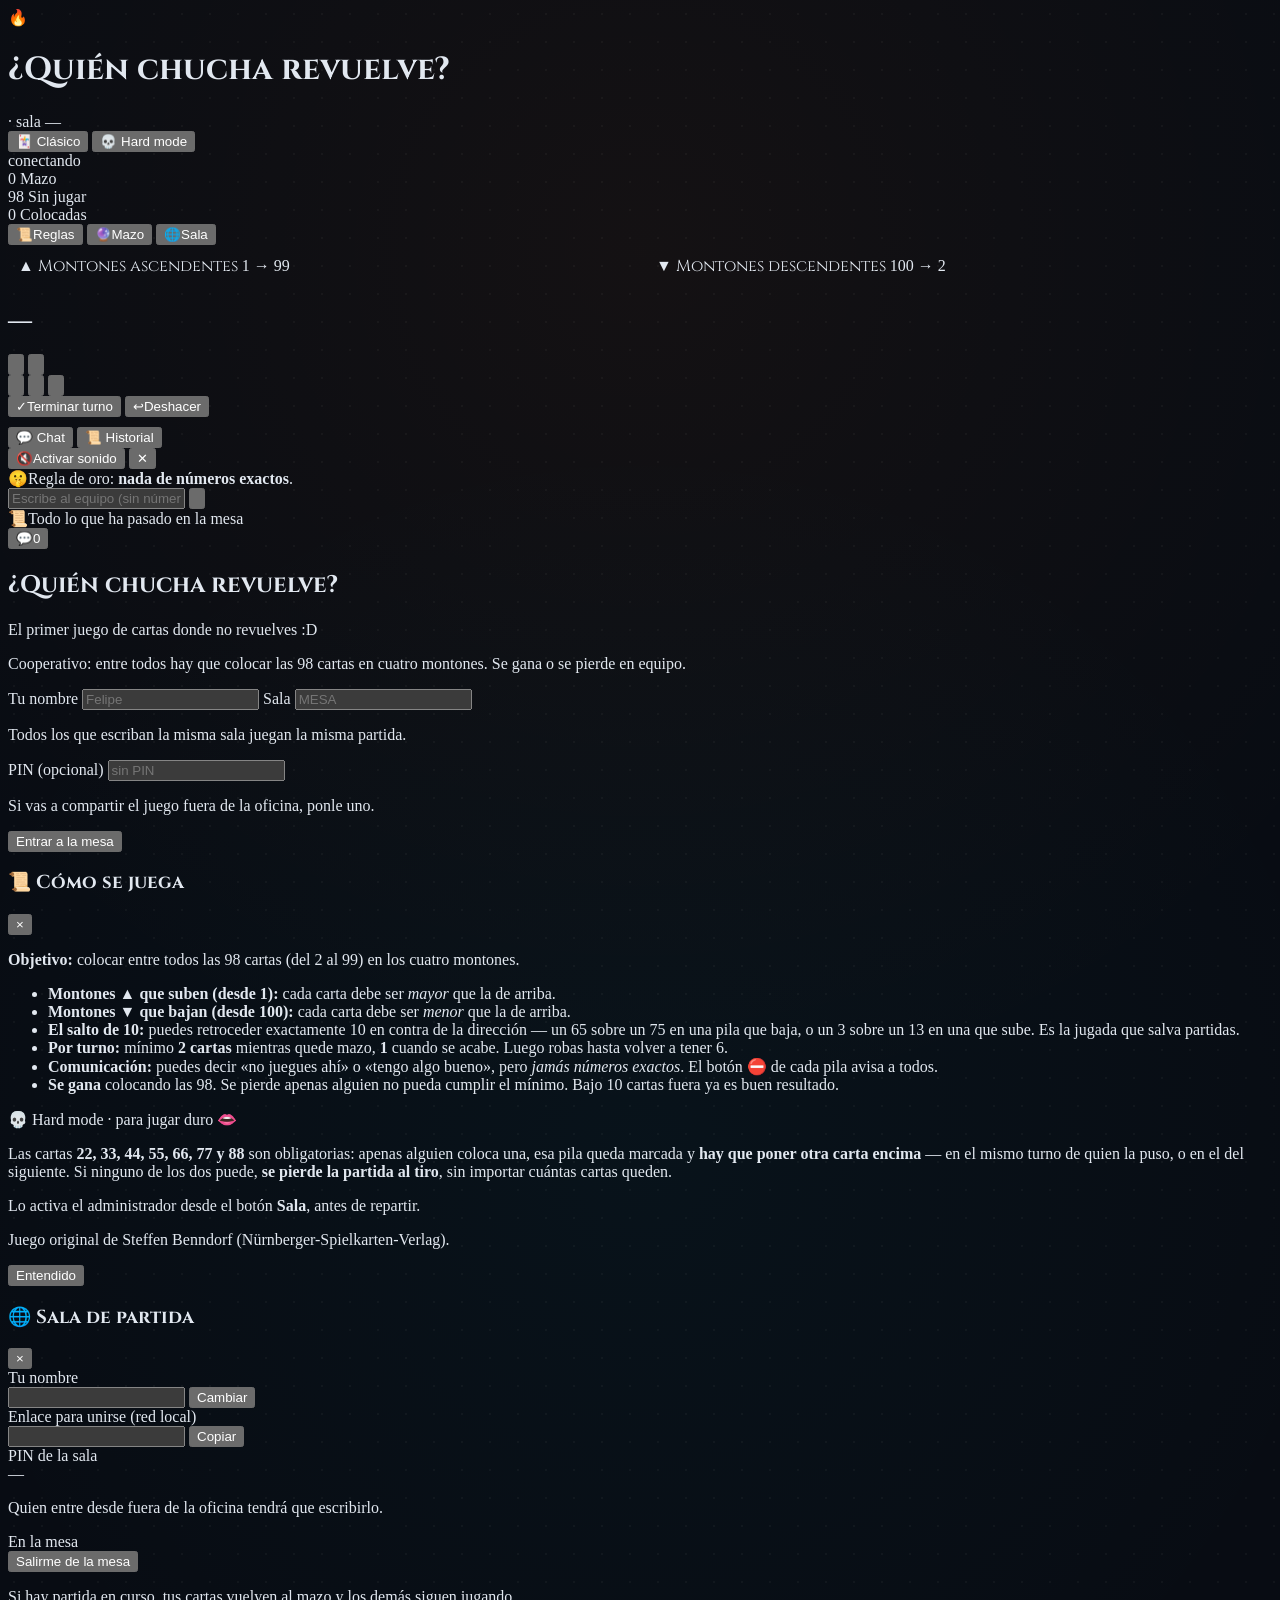
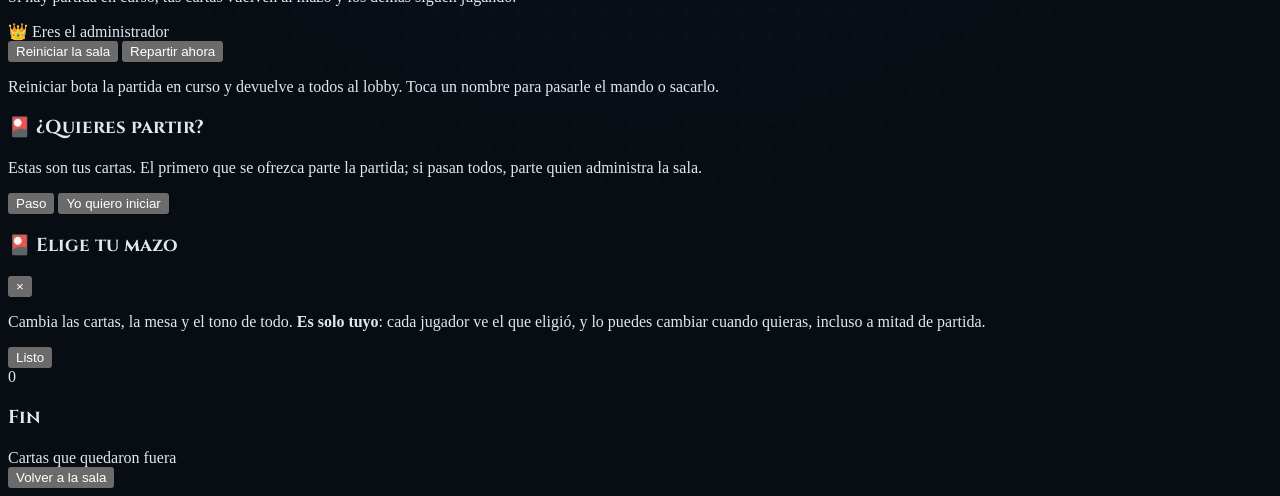
==== commit c732a1d4: "Nuevo sw, paletas nuevas, estilo más compacto y nuevo chat para móvil" ====
--- a/public/index.html
+++ b/public/index.html
@@ -6,6 +6,24 @@
 <meta name="color-scheme" content="dark">
 <title>¿Quién chucha revuelve?</title>
 <link rel="icon" href="data:image/svg+xml,<svg xmlns='http://www.w3.org/2000/svg' viewBox='0 0 100 100'><text y='.9em' font-size='90'>%F0%9F%94%A5</text></svg>">
+<script>
+  /* Adelanta el arte del mazo de este jugador. Sin esto el navegador recién
+     lo pide cuando llegan mazos.js y /api/assets y se pinta la mesa. Solo el
+     elegido: precargar los nueve serían ~10 MB compitiendo con la página;
+     los demás los guarda el service worker la primera vez que se ven. */
+  (function(){
+    var id = 'warlock';
+    try { id = localStorage.getItem('thegame.mazo') || id; } catch(e){}
+    if(!/^[a-z0-9_-]+$/.test(id)) return;
+    ['playmat.webp', 'card-normal.webp'].forEach(function(f){
+      var l = document.createElement('link');
+      l.rel = 'preload'; l.as = 'image'; l.href = '/assets/mazos/' + id + '/' + f;
+      l.setAttribute('fetchpriority', 'high');
+      document.head.appendChild(l);
+    });
+  })();
+</script>
+<link rel="preload" href="/api/assets" as="fetch" crossorigin>
 <link rel="preconnect" href="https://fonts.gstatic.com" crossorigin>
 <link rel="stylesheet" href="https://fonts.googleapis.com/css2?family=Bangers&family=Bricolage+Grotesque:wght@700;800&family=Cinzel:wght@700;900&family=Orbitron:wght@700;900&family=Inter:wght@400;500;600;700;800;900&family=JetBrains+Mono:wght@500;700;800&display=swap">
 <script src="/vendor/tailwind.js"></script>
@@ -302,6 +320,124 @@
   @keyframes fx-fondo{from{opacity:0}to{opacity:1}}
   .modal-fondo{animation:fx-fondo .22s ease-out}
 
+  /* ---------------- escritorio con poco alto ----------------
+     En 1080x1150 (menos las barras del navegador) o en 1920x1080, los dos
+     grupos de montones apilados empujan la mano fuera de la pantalla. Ahí
+     los grupos se ponen lado a lado: una sola fila de cuatro montones. */
+  @media (min-width:1024px) and (max-height:1100px){
+    #mesa-tapete{display:grid;grid-template-columns:1fr 1fr;gap:12px}
+    #mesa-tapete > * + *{margin-top:0 !important}
+    #mesa-tapete .grupo-cab > span:last-child{display:none !important}
+    #mesa-tapete .grupo-up,#mesa-tapete .grupo-down{padding:10px}
+    #piles-up,#piles-down{gap:10px}
+    .pile-target{min-height:0 !important;padding:10px 12px !important}
+    .pile-target .pile-num{font-size:3.4rem}
+    .pile-target .motivo{width:7rem;height:7rem}
+    /* montones angostos: el rango ya lo dice la cabecera y el signo ▲▼ */
+    .pile-target .chapa > span:last-child{display:none}
+    .pile-target .pie{flex-direction:column;align-items:flex-start;gap:3px}
+    #mesa-tapete .grupo-cab{flex-wrap:nowrap}
+    #mesa-tapete .grupo-cab .grupo-tinta{white-space:nowrap}
+  }
+  @media (min-width:1024px) and (max-width:1279px) and (max-height:1100px){
+    #mesa-tapete .grupo-rango{display:none}
+  }
+  @media (min-width:1024px) and (max-height:820px){
+    .pile-target .pile-num{font-size:2.8rem}
+    #hand{min-height:0}
+  }
+  /* ---------------- chat en celular: hoja que sube desde abajo ----------------
+     Antes el panel se abría dentro de la página, debajo de la mano, y había
+     que bajar hasta el fondo para leerlo. Ahora sube encima de la mesa. */
+  @media (max-width:1023px){
+    #side-panel{
+      display:flex !important; position:fixed; left:0; right:0; bottom:0; top:auto;
+      width:100%; height:min(78dvh,640px); z-index:60; margin:0;
+      border-radius:22px 22px 0 0; border-bottom:0;
+      padding-bottom:var(--safe-b);
+      transform:translateY(102%); visibility:hidden;
+      transition:transform .32s cubic-bezier(.2,.9,.3,1), visibility 0s linear .32s;
+    }
+    #side-panel.abierto{ transform:none; visibility:visible; transition:transform .32s cubic-bezier(.2,.9,.3,1) }
+    .hoja-asa{ flex:none; width:44px; height:5px; margin:8px auto 0; border-radius:999px; background:var(--ui-texto3); opacity:.7 }
+
+    #chat-velo{
+      position:fixed; inset:0; z-index:55; background:rgba(0,0,0,.55);
+      opacity:0; pointer-events:none; transition:opacity .25s ease;
+    }
+    body.chat-abierto #chat-velo{ opacity:1; pointer-events:auto }
+    body.chat-abierto{ overflow:hidden }
+
+    #chat-fab{
+      position:fixed; right:14px; bottom:calc(86px + var(--safe-b)); z-index:45;
+      width:54px; height:54px; border-radius:999px; display:grid; place-items:center;
+      font-size:23px; line-height:1;
+      background:var(--acento1); color:var(--accion-tinta);
+      box-shadow:0 12px 26px -8px rgba(0,0,0,.85), 0 0 0 3px color-mix(in srgb, var(--acento1) 28%, transparent);
+      transition:transform .2s ease;
+    }
+    #chat-fab:active{ transform:scale(.92) }
+    #chat-fab.nuevo{ animation:fab-pulso 1s ease-in-out 3 }
+    body.chat-abierto #chat-fab{ opacity:0; pointer-events:none }
+    #chat-badge{
+      position:absolute; top:-3px; right:-3px; min-width:21px; height:21px; padding:0 5px;
+      border-radius:999px; display:grid; place-items:center;
+      background:#f43f5e; color:#fff; font-size:11px; font-weight:800;
+      box-shadow:0 0 0 2px var(--mesa-bg);
+    }
+    #chat-badge.hidden{ display:none }
+
+    #chat-avisos{
+      position:fixed; left:50%; top:calc(10px + var(--safe-t)); z-index:70;
+      width:min(92vw,420px); transform:translateX(-50%);
+      display:flex; flex-direction:column; gap:6px; pointer-events:none;
+    }
+    .chat-aviso{
+      pointer-events:auto; width:100%; text-align:left; cursor:pointer;
+      display:flex; align-items:flex-start; gap:10px; padding:10px 12px; border-radius:16px;
+      background:var(--ui-panel); color:var(--ui-texto);
+      border:1px solid color-mix(in srgb, var(--acento1) 45%, var(--ui-borde));
+      box-shadow:0 14px 30px -10px rgba(0,0,0,.9);
+      animation:aviso-entra .3s cubic-bezier(.2,.9,.3,1.2) both;
+    }
+    .chat-aviso.sale{ animation:aviso-sale .25s ease-in forwards }
+    .chat-aviso .ini{
+      flex:none; width:30px; height:30px; border-radius:999px; display:grid; place-items:center;
+      font-size:11px; font-weight:800; background:color-mix(in srgb, var(--acento1) 25%, transparent);
+      color:var(--acento1); border:1px solid color-mix(in srgb, var(--acento1) 55%, transparent);
+    }
+    .chat-aviso .quien{ display:block; font-size:12px; font-weight:800; color:var(--acento1) }
+    .chat-aviso .que{
+      display:-webkit-box; -webkit-box-orient:vertical; -webkit-line-clamp:2; overflow:hidden;
+      font-size:13px; line-height:1.3; color:var(--ui-texto); word-break:break-word;
+    }
+  }
+  @keyframes fab-pulso{ 50%{ transform:scale(1.14) } }
+  @keyframes aviso-entra{ from{ opacity:0; transform:translateY(-14px) scale(.96) } }
+  @keyframes aviso-sale{ to{ opacity:0; transform:translateY(-10px) } }
+
+  /* aviso de versión nueva (lo pone el service worker a mitad de partida) */
+  #aviso-version{
+    position:fixed; left:50%; bottom:calc(92px + var(--safe-b)); z-index:80;
+    transform:translateX(-50%); width:max-content; max-width:calc(100vw - 24px);
+    display:flex; align-items:center; gap:12px; padding:9px 10px 9px 14px; border-radius:14px;
+    background:var(--ui-panel); color:var(--ui-texto); font-size:13px; font-weight:600;
+    border:1px solid color-mix(in srgb, var(--acento1) 50%, var(--ui-borde));
+    box-shadow:0 14px 30px -10px rgba(0,0,0,.9);
+    animation:aviso-entra .3s cubic-bezier(.2,.9,.3,1.2) both;
+  }
+  #aviso-version button{
+    padding:6px 12px; border-radius:10px; font-weight:800;
+    background:var(--acento1); color:var(--accion-tinta);
+  }
+
+  /* panel lateral angosto (lg, antes de xl): el sonido queda solo con el
+     ícono para que Chat e Historial no se partan en dos líneas */
+  .tab-btn{white-space:nowrap}
+  @media (min-width:1024px) and (max-width:1279px){
+    #btn-sound .txt{display:none}
+  }
+
   @media (prefers-reduced-motion: reduce){
     *,*::before,*::after{animation-duration:.01ms !important;animation-iteration-count:1 !important;transition-duration:.01ms !important}
     .card-hand:hover,.pile-target.jugable:hover{transform:none}
@@ -362,10 +498,6 @@
     <button onclick="abrirModal('modal-room')" type="button"
       class="px-3.5 py-1.5 rounded-lg bg-board-surface hover:bg-slate-800 border border-slate-700 text-xs sm:text-sm font-semibold text-slate-200 transition active:scale-95 flex items-center gap-1.5">
       <span>🌐</span><span class="hidden sm:inline">Sala</span>
-    </button>
-    <button onclick="togglePanel()" type="button"
-      class="lg:hidden relative px-3 py-1.5 rounded-lg bg-board-surface hover:bg-slate-800 border border-cyan-500/40 text-cyan-400 text-xs font-semibold active:scale-95">
-      💬<span id="chat-badge" class="hidden absolute -top-1.5 -right-1.5 min-w-[18px] h-[18px] px-1 rounded-full bg-rose-500 text-white text-[10px] font-bold grid place-items-center">0</span>
     </button>
   </div>
 </header>
@@ -421,18 +553,27 @@
           <span id="turn-req" class="text-slate-400 font-medium text-xs sm:text-sm bg-slate-900/80 px-2.5 py-1 rounded-md border border-slate-800"></span>
         </div>
         <div class="flex items-center gap-2 flex-wrap">
-          <span id="hand-label" class="text-xs font-semibold text-slate-400 uppercase tracking-widest flex items-center gap-1.5">
-            <span class="w-2 h-2 rounded-full bg-amber-400"></span> Tu mano
-          </span>
-          <div id="mano-ops" class="flex items-center gap-1.5">
+          <span id="hand-label" class="mano-cuenta" title="Cartas en tu mano"></span>
+          <!-- íconos en vez de palabras: el título y el aria-label dicen qué hace cada uno -->
+          <div id="mano-ops" class="flex items-center gap-1">
             <div class="mano-seg" role="group" aria-label="Orden de tu mano">
-              <button type="button" class="mano-btn" data-orden="asc"  title="De menor a mayor" aria-pressed="true">▲</button>
-              <button type="button" class="mano-btn" data-orden="desc" title="De mayor a menor" aria-pressed="false">▼</button>
+              <button type="button" class="mano-btn" data-orden="asc" title="De menor a mayor" aria-label="De menor a mayor" aria-pressed="true">
+                <svg viewBox="0 0 16 16" aria-hidden="true"><rect x="1.5" y="10" width="3" height="4.5" rx=".8"/><rect x="6.5" y="6.5" width="3" height="8" rx=".8"/><rect x="11.5" y="2" width="3" height="12.5" rx=".8"/></svg>
+              </button>
+              <button type="button" class="mano-btn" data-orden="desc" title="De mayor a menor" aria-label="De mayor a menor" aria-pressed="false">
+                <svg viewBox="0 0 16 16" aria-hidden="true"><rect x="1.5" y="2" width="3" height="12.5" rx=".8"/><rect x="6.5" y="6.5" width="3" height="8" rx=".8"/><rect x="11.5" y="10" width="3" height="4.5" rx=".8"/></svg>
+              </button>
             </div>
             <div class="mano-seg" role="group" aria-label="Cómo se acomodan tus cartas">
-              <button type="button" class="mano-btn" data-vista="rejilla" title="En rejilla" aria-pressed="true">Rejilla</button>
-              <button type="button" class="mano-btn" data-vista="fila"    title="En una fila, hacia los lados" aria-pressed="false">Fila</button>
-              <button type="button" class="mano-btn" data-vista="abanico" title="En abanico, estilo yugi" aria-pressed="false">Abanico</button>
+              <button type="button" class="mano-btn" data-vista="rejilla" title="En rejilla" aria-label="En rejilla" aria-pressed="true">
+                <svg viewBox="0 0 16 16" aria-hidden="true"><rect x="1.5" y="1.5" width="3.6" height="5.4" rx=".8"/><rect x="6.2" y="1.5" width="3.6" height="5.4" rx=".8"/><rect x="10.9" y="1.5" width="3.6" height="5.4" rx=".8"/><rect x="1.5" y="9.1" width="3.6" height="5.4" rx=".8"/><rect x="6.2" y="9.1" width="3.6" height="5.4" rx=".8"/><rect x="10.9" y="9.1" width="3.6" height="5.4" rx=".8"/></svg>
+              </button>
+              <button type="button" class="mano-btn" data-vista="fila" title="En una fila, hacia los lados" aria-label="En una fila" aria-pressed="false">
+                <svg viewBox="0 0 16 16" aria-hidden="true"><rect x=".8" y="4" width="4.6" height="7.5" rx=".9"/><rect x="5.7" y="4" width="4.6" height="7.5" rx=".9"/><rect x="10.6" y="4" width="4.6" height="7.5" rx=".9"/></svg>
+              </button>
+              <button type="button" class="mano-btn" data-vista="abanico" title="En abanico, estilo yugi" aria-label="En abanico" aria-pressed="false">
+                <svg viewBox="0 0 16 16" aria-hidden="true"><rect x="5.7" y="3" width="4.6" height="7.5" rx=".9" transform="rotate(-28 8 14)"/><rect x="5.7" y="3" width="4.6" height="7.5" rx=".9"/><rect x="5.7" y="3" width="4.6" height="7.5" rx=".9" transform="rotate(28 8 14)"/></svg>
+              </button>
             </div>
           </div>
         </div>
@@ -468,7 +609,8 @@
 
   <!-- ======================= panel lateral: chat e historial ======================= -->
   <aside id="side-panel"
-    class="hidden lg:flex w-full lg:w-80 xl:w-96 flex-col ui-panel border rounded-2xl shadow-2xl h-[540px] lg:h-[calc(100vh-130px)] lg:sticky lg:top-24 overflow-hidden shrink-0">
+    class="hidden lg:flex w-full lg:w-80 xl:w-96 flex-col ui-panel border rounded-2xl shadow-2xl h-[540px] lg:h-[calc(100vh-130px)] lg:sticky lg:top-24 overflow-hidden shrink-0" aria-label="Chat e historial">
+    <div class="hoja-asa lg:hidden" aria-hidden="true"></div>
     <div class="p-3 border-b ui-panel2 flex items-center justify-between gap-2">
       <div class="flex gap-1 bg-slate-900/80 p-1 rounded-xl border border-slate-800">
         <button type="button" data-tab="chat" class="tab-btn px-3 py-1.5 rounded-lg text-xs font-bold transition">💬 Chat</button>
@@ -479,7 +621,7 @@
           class="px-2.5 py-1.5 rounded-lg border text-[11px] font-bold transition active:scale-95 flex items-center gap-1.5 whitespace-nowrap">
           <span class="ico text-sm leading-none">🔇</span><span class="txt">Activar sonido</span>
         </button>
-        <button onclick="togglePanel()" type="button" class="lg:hidden text-slate-400 hover:text-white text-base leading-none p-1">✕</button>
+        <button onclick="togglePanel(false)" type="button" aria-label="Cerrar chat" class="lg:hidden text-slate-400 hover:text-white text-lg leading-none p-1.5">✕</button>
       </div>
     </div>
 
@@ -511,6 +653,14 @@
     </div>
   </aside>
 </main>
+
+<!-- chat en celular: botón flotante, velo detrás de la hoja y avisos de mensajes -->
+<button id="chat-fab" onclick="togglePanel()" type="button" class="lg:hidden"
+  aria-label="Abrir chat" aria-controls="side-panel" aria-expanded="false">
+  <span aria-hidden="true">💬</span><span id="chat-badge" class="hidden">0</span>
+</button>
+<div id="chat-velo" class="lg:hidden" onclick="togglePanel(false)" aria-hidden="true"></div>
+<div id="chat-avisos" class="lg:hidden" aria-live="polite"></div>
 
 <!-- ======================= modales ======================= -->
 <div id="modal-join" class="hidden fixed inset-0 z-50 bg-black/85 backdrop-blur-sm flex items-center justify-center p-4 modal-fondo">
@@ -644,7 +794,7 @@
 </div>
 
 <div id="modal-mazo" class="hidden fixed inset-0 z-50 bg-black/80 backdrop-blur-sm flex items-center justify-center p-4 modal-fondo">
-  <div class="ui-panel border max-w-lg w-full rounded-2xl shadow-2xl p-6 modal-panel">
+  <div class="ui-panel border max-w-3xl w-full rounded-2xl shadow-2xl p-6 modal-panel">
     <div class="flex items-center justify-between border-b ui-borde pb-3 mb-4">
       <h3 class="text-lg font-bold ui-txt flex items-center gap-2 font-cinzel"><span>🎴</span> Elige tu mazo</h3>
       <button onclick="cerrarModal('modal-mazo')" type="button" class="ui-txt2 hover:opacity-70 text-xl leading-none p-1">×</button>
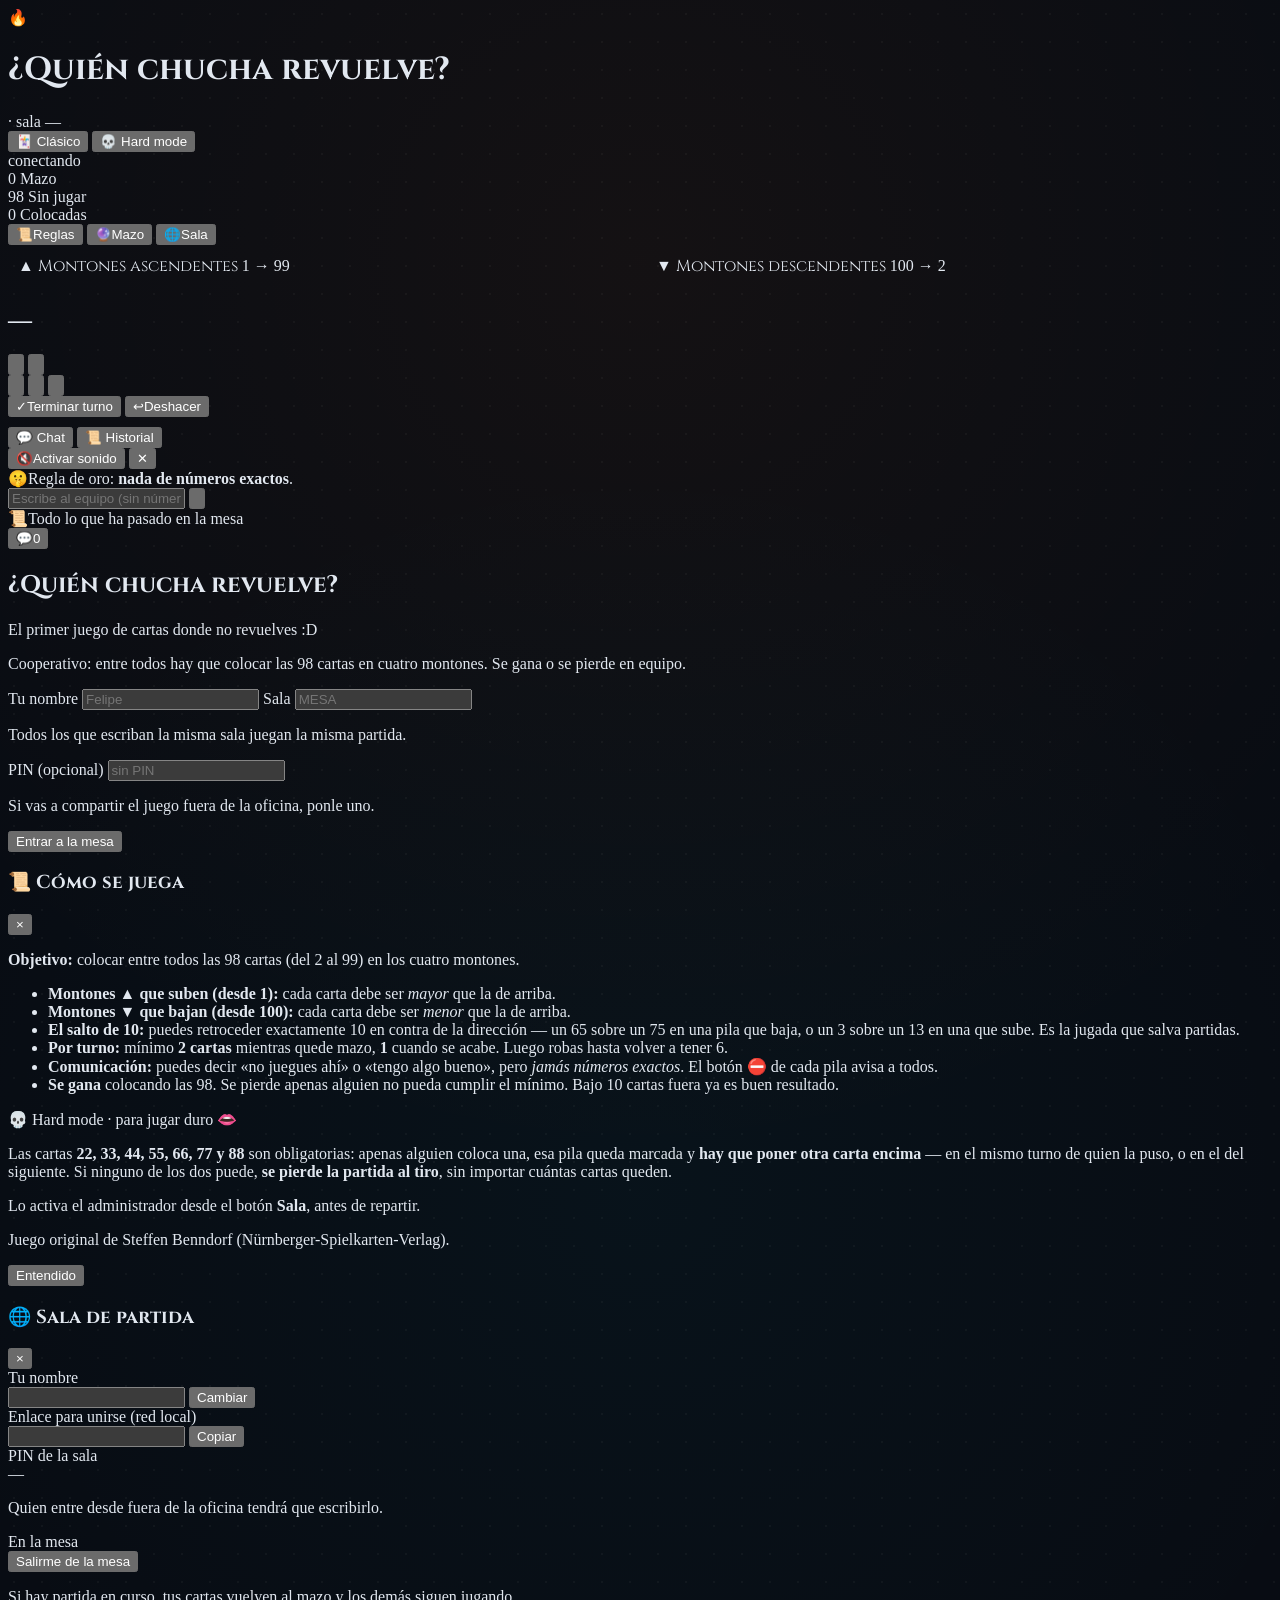
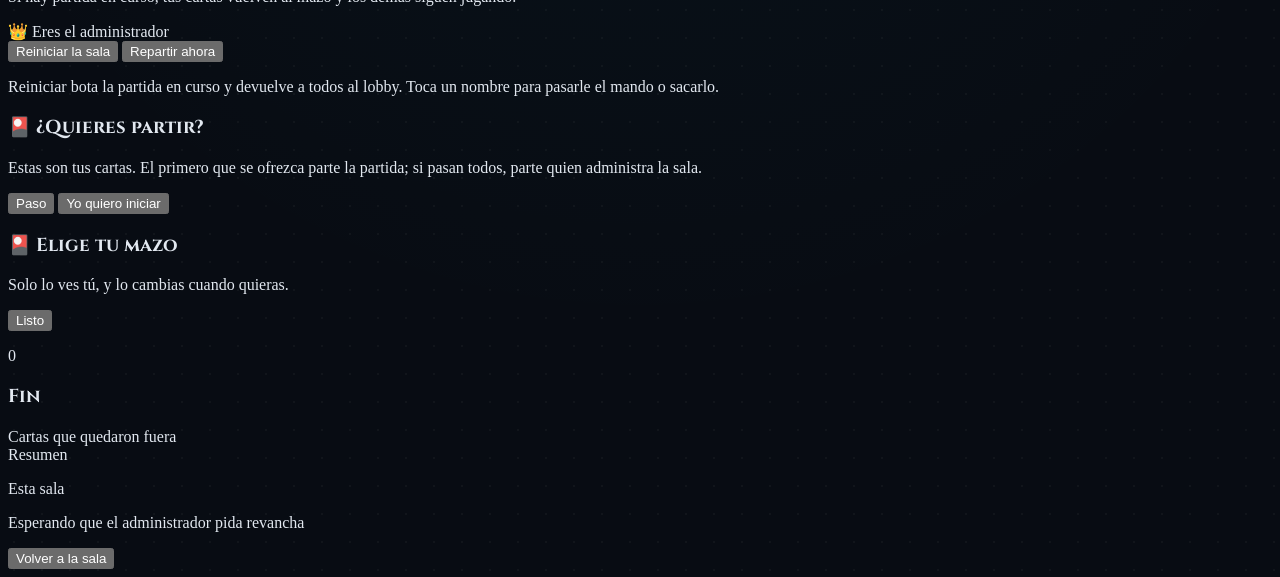
==== commit 26b583b9: "bugs y css" ====
--- a/public/index.html
+++ b/public/index.html
@@ -794,17 +794,17 @@
 </div>
 
 <div id="modal-mazo" class="hidden fixed inset-0 z-50 bg-black/80 backdrop-blur-sm flex items-center justify-center p-4 modal-fondo">
-  <div class="ui-panel border max-w-3xl w-full rounded-2xl shadow-2xl p-6 modal-panel">
-    <div class="flex items-center justify-between border-b ui-borde pb-3 mb-4">
-      <h3 class="text-lg font-bold ui-txt flex items-center gap-2 font-cinzel"><span>🎴</span> Elige tu mazo</h3>
-      <button onclick="cerrarModal('modal-mazo')" type="button" class="ui-txt2 hover:opacity-70 text-xl leading-none p-1">×</button>
-    </div>
-    <p class="ui-txt2 text-sm mb-4">Cambia las cartas, la mesa y el tono de todo. <strong class="ui-txt">Es solo tuyo</strong>:
-      cada jugador ve el que eligió, y lo puedes cambiar cuando quieras, incluso a mitad de partida.</p>
+  <div class="ui-panel border max-w-2xl w-full rounded-2xl shadow-2xl p-3.5 sm:p-5 modal-panel">
+    <div class="flex items-center justify-between gap-3 mb-3">
+      <div class="min-w-0">
+        <h3 class="text-base sm:text-lg font-bold ui-txt flex items-center gap-2 font-cinzel leading-tight"><span>🎴</span> Elige tu mazo</h3>
+        <p class="ui-txt2 text-[11px] sm:text-xs leading-snug">Solo lo ves tú, y lo cambias cuando quieras.</p>
+      </div>
+      <button onclick="cerrarModal('modal-mazo')" type="button" class="shrink-0 px-4 py-1.5 ui-caja border rounded-xl text-sm font-semibold transition active:scale-95">Listo</button>
+    </div>
     <div id="mazos" class="mazos-grid"></div>
-    <div class="mt-5 pt-3 border-t ui-borde flex justify-end">
-      <button onclick="cerrarModal('modal-mazo')" type="button" class="px-5 py-2 ui-caja border rounded-xl text-sm font-semibold transition active:scale-95">Listo</button>
-    </div>
+    <!-- la descripción del mazo que se apunta o se elige: una línea para todos -->
+    <p id="mazos-leyenda" class="mazos-leyenda" aria-live="polite"></p>
   </div>
 </div>
 
@@ -814,7 +814,18 @@
     <h3 id="over-title" class="text-2xl font-black text-white font-cinzel mb-1">Fin</h3>
     <p id="over-msg" class="text-slate-400 text-sm mb-4"></p>
     <span class="block text-[11px] uppercase font-bold text-slate-400 mb-1.5">Cartas que quedaron fuera</span>
-    <div id="over-left" class="flex flex-wrap gap-1 mb-5 max-h-32 overflow-y-auto custom-scrollbar"></div>
+    <div id="over-left" class="flex flex-wrap gap-1 mb-4 max-h-32 overflow-y-auto custom-scrollbar"></div>
+    <div id="over-resumen" class="hidden mb-4">
+      <span class="block text-[11px] uppercase font-bold text-slate-400 mb-1.5">Resumen</span>
+      <ul id="over-resumen-list" class="space-y-1.5 text-sm"></ul>
+    </div>
+    <div id="over-stats" class="hidden mb-5">
+      <span class="block text-[11px] uppercase font-bold text-slate-400 mb-1.5">Esta sala</span>
+      <div id="over-stats-grid" class="grid grid-cols-3 gap-2"></div>
+    </div>
+    <button id="btn-revancha" type="button" hidden
+      class="w-full mb-2 px-5 py-3 rounded-xl bg-amber-500 hover:bg-amber-400 text-slate-950 font-bold text-sm transition active:scale-95">Revancha</button>
+    <p id="over-espera" class="hidden text-center text-xs text-slate-500 mb-2">Esperando que el administrador pida revancha</p>
     <button id="btn-again" type="button"
       class="w-full px-5 py-3 rounded-xl bg-slate-800 hover:bg-slate-700 text-white font-bold text-sm transition active:scale-95">Volver a la sala</button>
   </div>
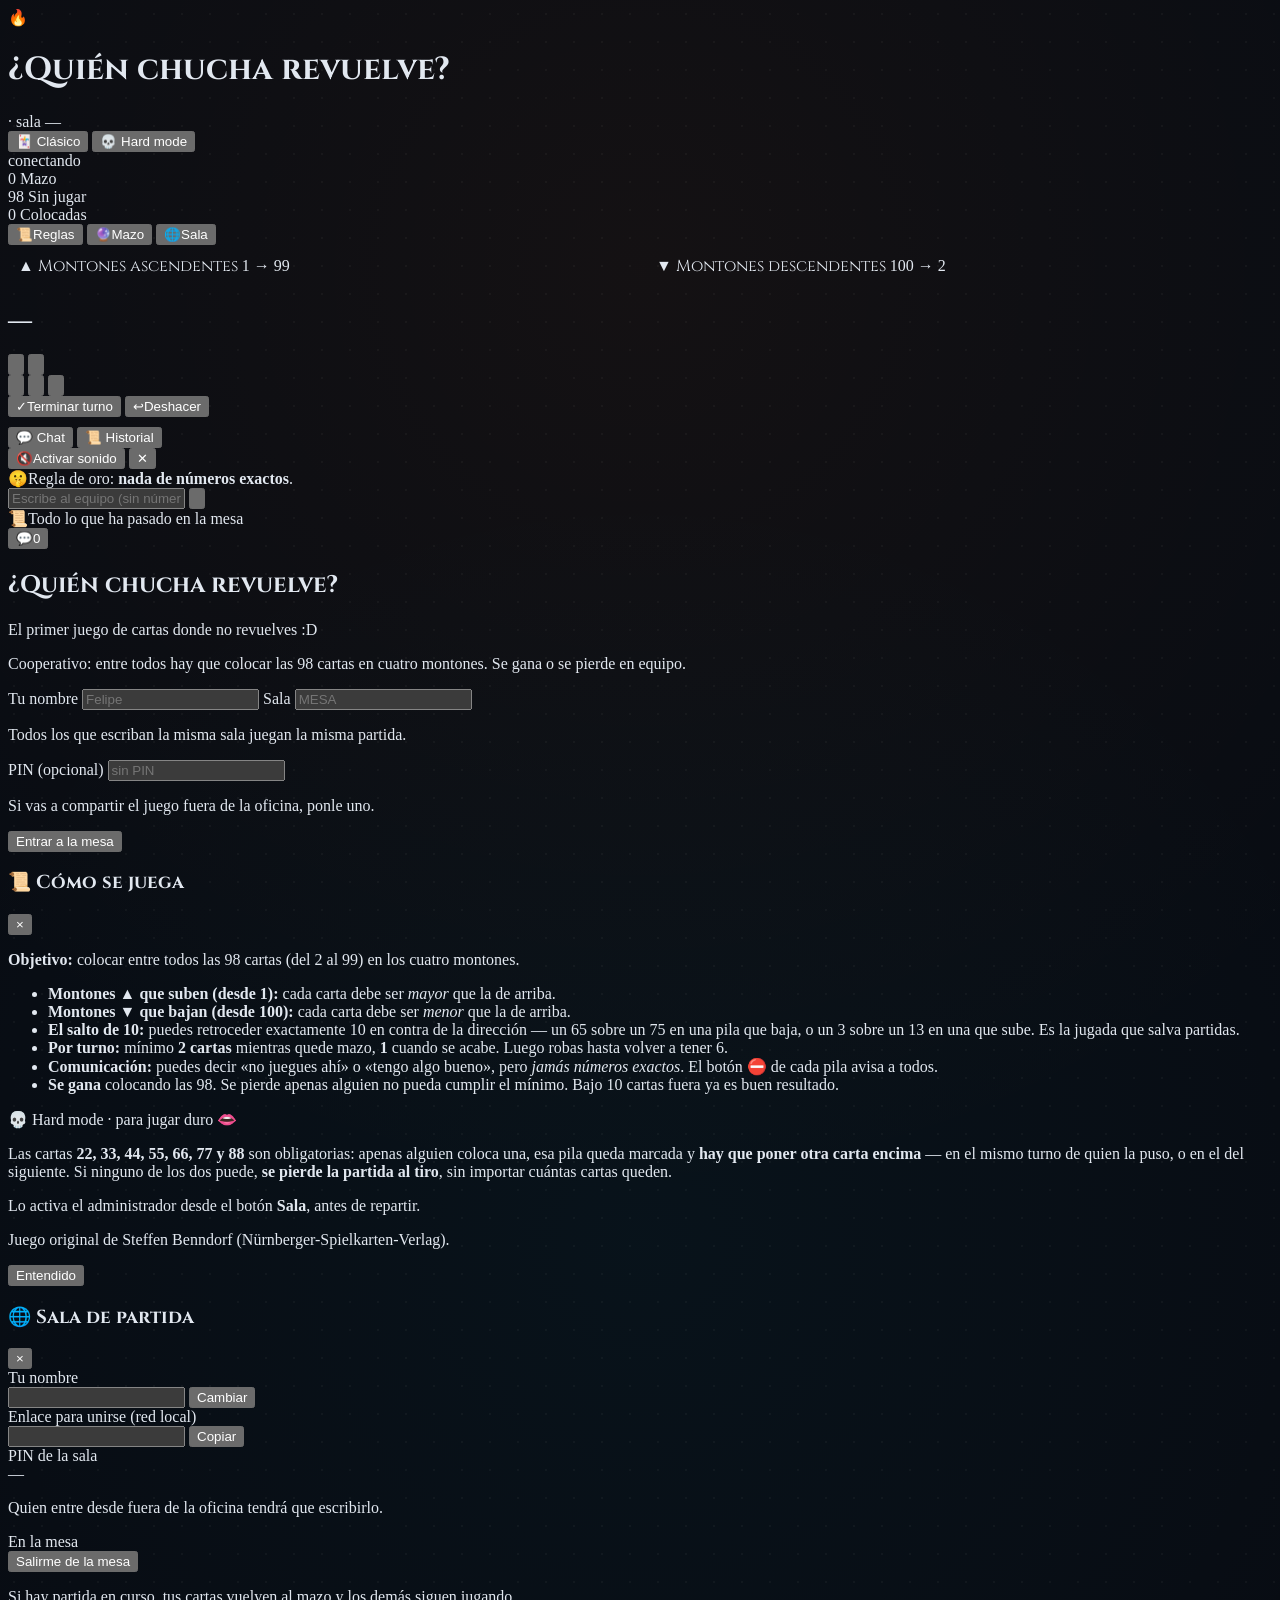
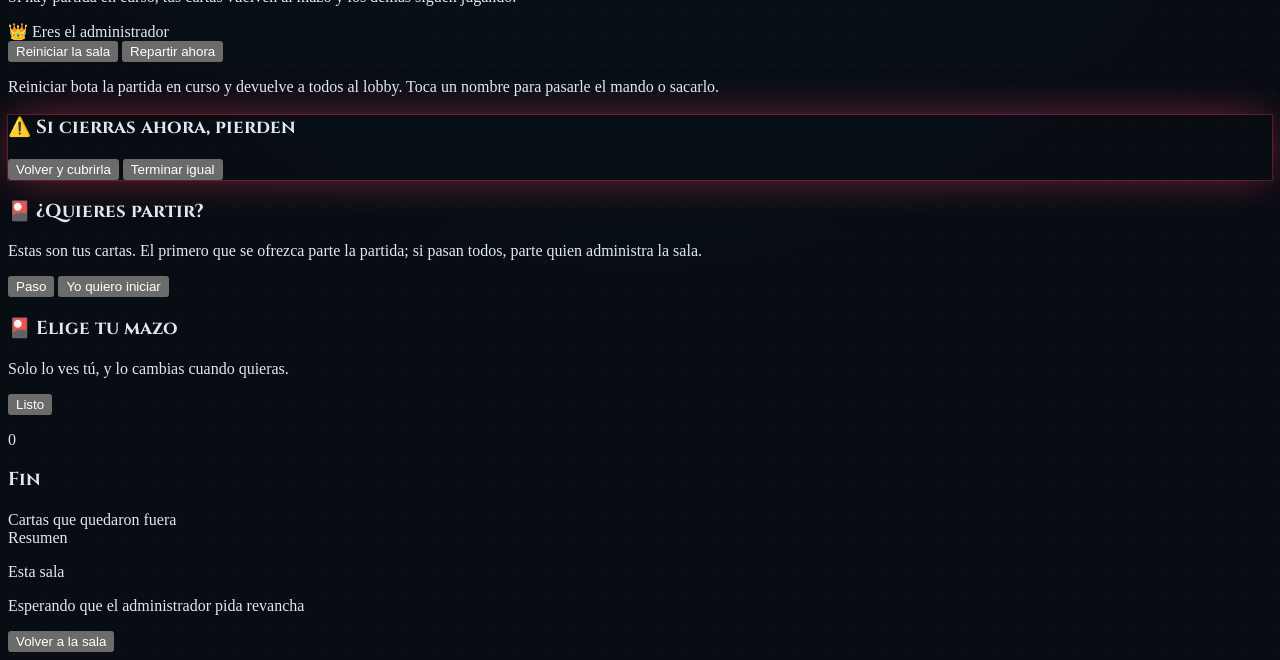
==== commit 9abe50cc: "Popups: cierre al tocar afuera y aviso antes de perder en modo duro - Reglas, Sala y Elige tu mazo s" ====
--- a/public/index.html
+++ b/public/index.html
@@ -416,6 +416,11 @@
   @keyframes aviso-entra{ from{ opacity:0; transform:translateY(-14px) scale(.96) } }
   @keyframes aviso-sale{ to{ opacity:0; transform:translateY(-10px) } }
 
+  /* aviso de que cerrar el turno hace perder: late en rojo para que no pase piola */
+  .aviso-perder{ box-shadow:0 0 0 1px rgba(244,63,94,.25), 0 0 44px -6px rgba(244,63,94,.55) }
+  @keyframes fx-alerta{ 0%,100%{ transform:none } 20%{ transform:translateX(-6px) } 40%{ transform:translateX(6px) } 60%{ transform:translateX(-3px) } 80%{ transform:translateX(3px) } }
+  #modal-perder:not(.hidden) .aviso-perder{ animation:fx-panel .28s cubic-bezier(.2,.9,.3,1), fx-alerta .45s ease .3s }
+
   /* aviso de versión nueva (lo pone el service worker a mitad de partida) */
   #aviso-version{
     position:fixed; left:50%; bottom:calc(92px + var(--safe-b)); z-index:80;
@@ -689,7 +694,7 @@
   </div>
 </div>
 
-<div id="modal-rules" class="hidden fixed inset-0 z-50 bg-black/80 backdrop-blur-sm flex items-center justify-center p-4 modal-fondo">
+<div id="modal-rules" data-cierra-fuera class="hidden fixed inset-0 z-50 bg-black/80 backdrop-blur-sm flex items-center justify-center p-4 modal-fondo">
   <div class="ui-panel border max-w-lg w-full rounded-2xl shadow-2xl p-6 modal-panel">
     <div class="flex items-center justify-between border-b border-slate-700/60 pb-3 mb-4">
       <h3 class="text-lg font-bold text-white flex items-center gap-2 font-cinzel"><span>📜</span> Cómo se juega</h3>
@@ -721,7 +726,7 @@
   </div>
 </div>
 
-<div id="modal-room" class="hidden fixed inset-0 z-50 bg-black/80 backdrop-blur-sm flex items-center justify-center p-4 modal-fondo">
+<div id="modal-room" data-cierra-fuera class="hidden fixed inset-0 z-50 bg-black/80 backdrop-blur-sm flex items-center justify-center p-4 modal-fondo">
   <div class="ui-panel border max-w-md w-full rounded-2xl shadow-2xl p-6 modal-panel">
     <div class="flex items-center justify-between border-b border-slate-700/60 pb-3 mb-4">
       <h3 class="text-lg font-bold text-white flex items-center gap-2 font-cinzel"><span>🌐</span> Sala de partida</h3>
@@ -775,6 +780,25 @@
 </div>
 
 <!-- Antes de la primera jugada cada uno mira sus cartas y decide si parte. -->
+<!-- aviso importante: cerrar el turno ahora hace perder la partida (modo duro).
+     No se cierra tocando afuera; Escape y "Volver" son la salida segura. -->
+<div id="modal-perder" role="alertdialog" aria-modal="true" aria-labelledby="perder-titulo" aria-describedby="perder-msg"
+  class="hidden fixed inset-0 z-50 bg-black/85 backdrop-blur-sm flex items-center justify-center p-4 modal-fondo">
+  <div class="ui-panel border-2 border-rose-500/70 max-w-md w-full rounded-2xl shadow-2xl p-5 sm:p-6 modal-panel aviso-perder">
+    <h3 id="perder-titulo" class="text-lg sm:text-xl font-black text-rose-200 flex items-center gap-2 font-cinzel mb-2">
+      <span class="text-2xl leading-none">⚠️</span> Si cierras ahora, pierden
+    </h3>
+    <p id="perder-msg" class="ui-txt text-sm leading-relaxed mb-3"></p>
+    <div id="perder-cartas" class="mb-4"></div>
+    <div class="flex flex-wrap justify-end gap-2">
+      <button id="btn-perder-volver" type="button"
+        class="btn-primario px-5 py-2 rounded-xl text-sm transition active:scale-95">Volver y cubrirla</button>
+      <button id="btn-perder-igual" type="button"
+        class="px-5 py-2 rounded-xl text-sm font-bold transition active:scale-95 bg-rose-950/70 border border-rose-500/60 text-rose-200 hover:bg-rose-900">Terminar igual</button>
+    </div>
+  </div>
+</div>
+
 <div id="modal-partir" class="hidden fixed inset-0 z-50 bg-black/80 backdrop-blur-sm flex items-center justify-center p-4 modal-fondo">
   <div class="ui-panel border max-w-xl w-full rounded-2xl shadow-2xl p-6 modal-panel">
     <div class="border-b ui-borde pb-3 mb-4">
@@ -793,7 +817,7 @@
   </div>
 </div>
 
-<div id="modal-mazo" class="hidden fixed inset-0 z-50 bg-black/80 backdrop-blur-sm flex items-center justify-center p-4 modal-fondo">
+<div id="modal-mazo" data-cierra-fuera class="hidden fixed inset-0 z-50 bg-black/80 backdrop-blur-sm flex items-center justify-center p-4 modal-fondo">
   <div class="ui-panel border max-w-2xl w-full rounded-2xl shadow-2xl p-3.5 sm:p-5 modal-panel">
     <div class="flex items-center justify-between gap-3 mb-3">
       <div class="min-w-0">
